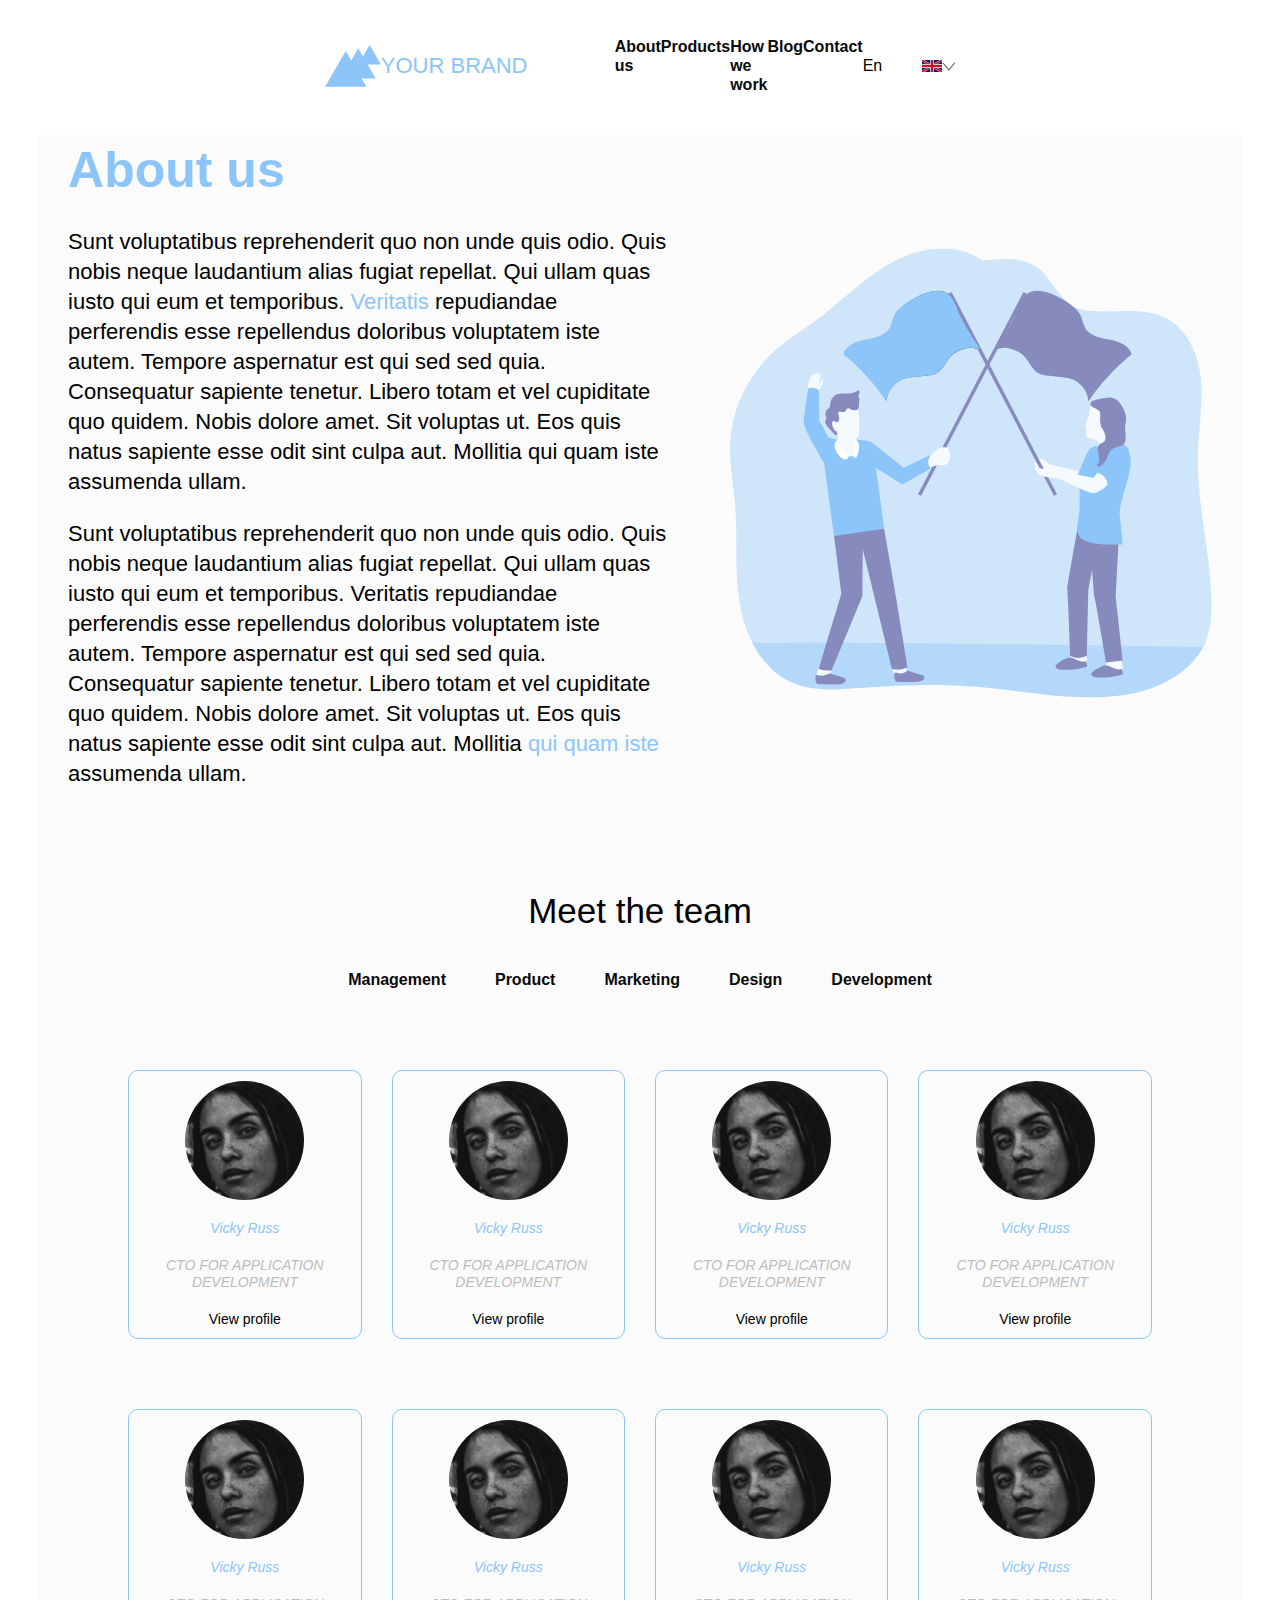
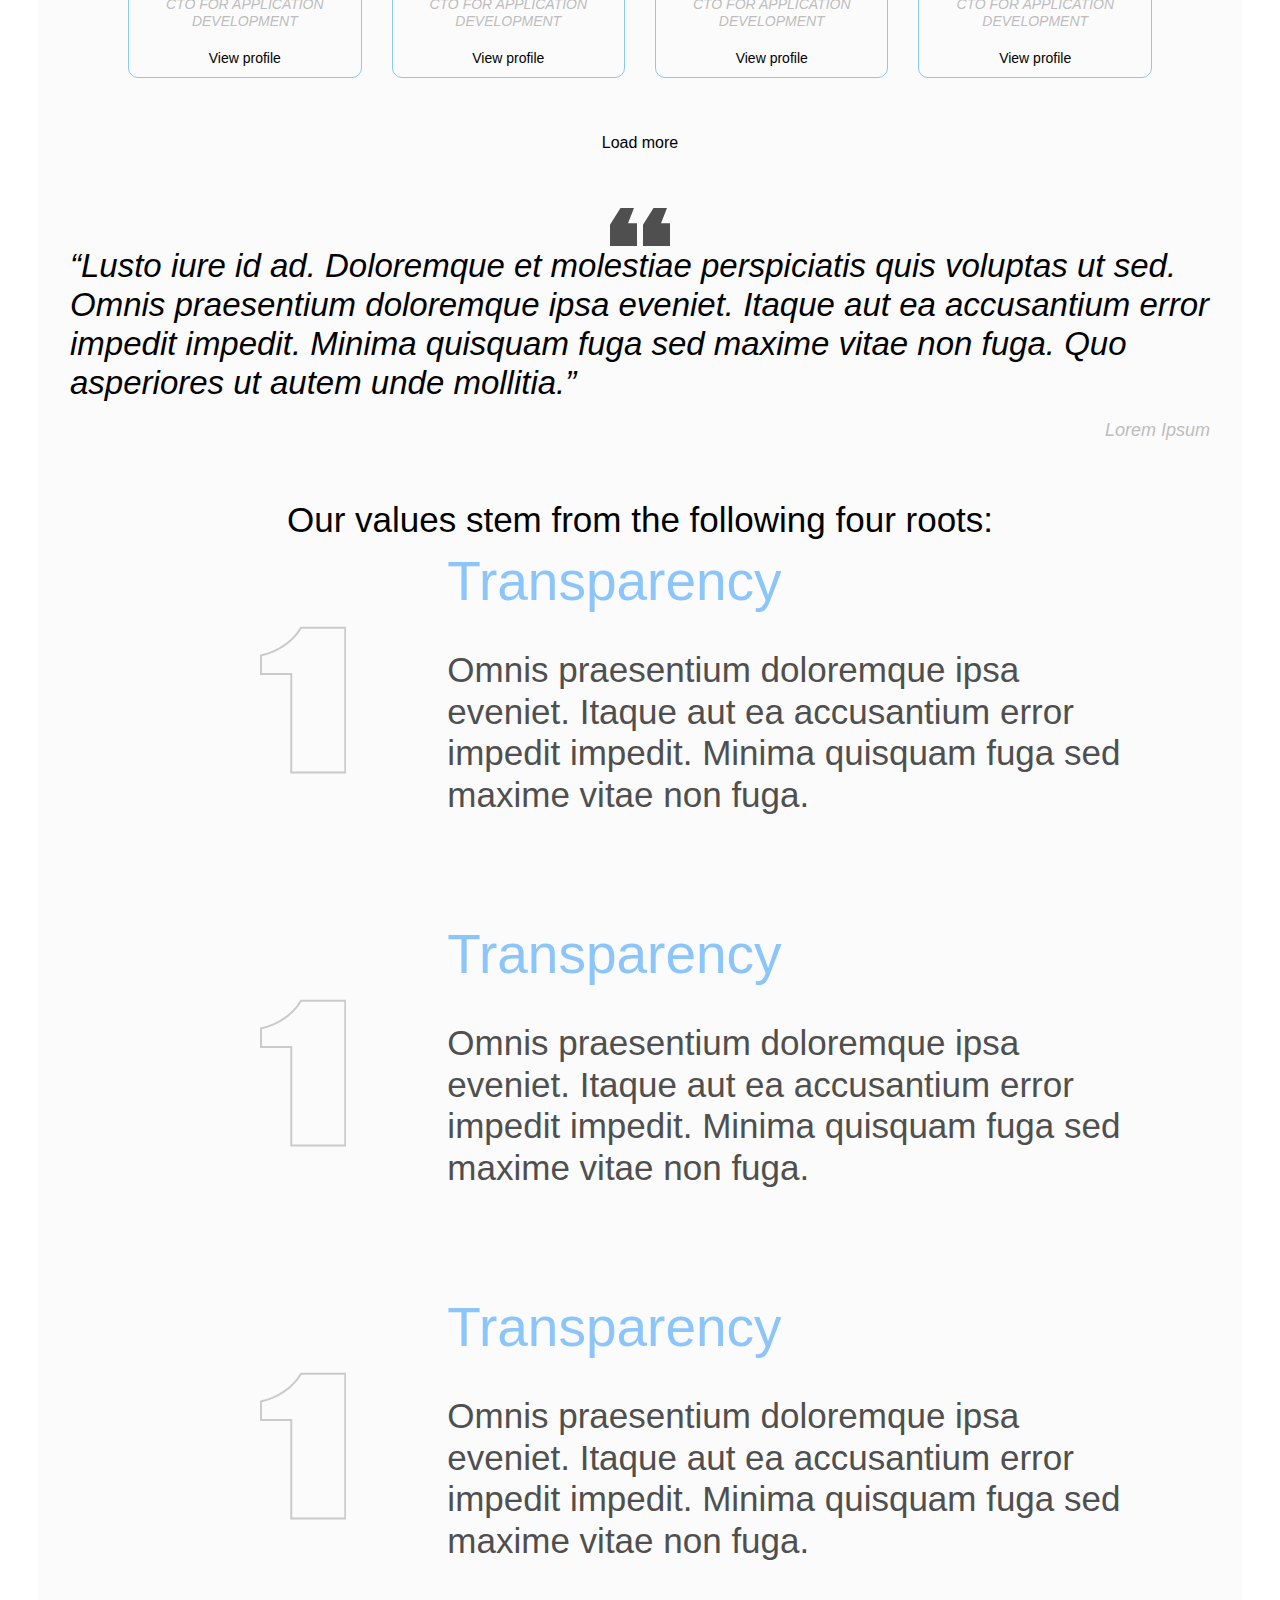
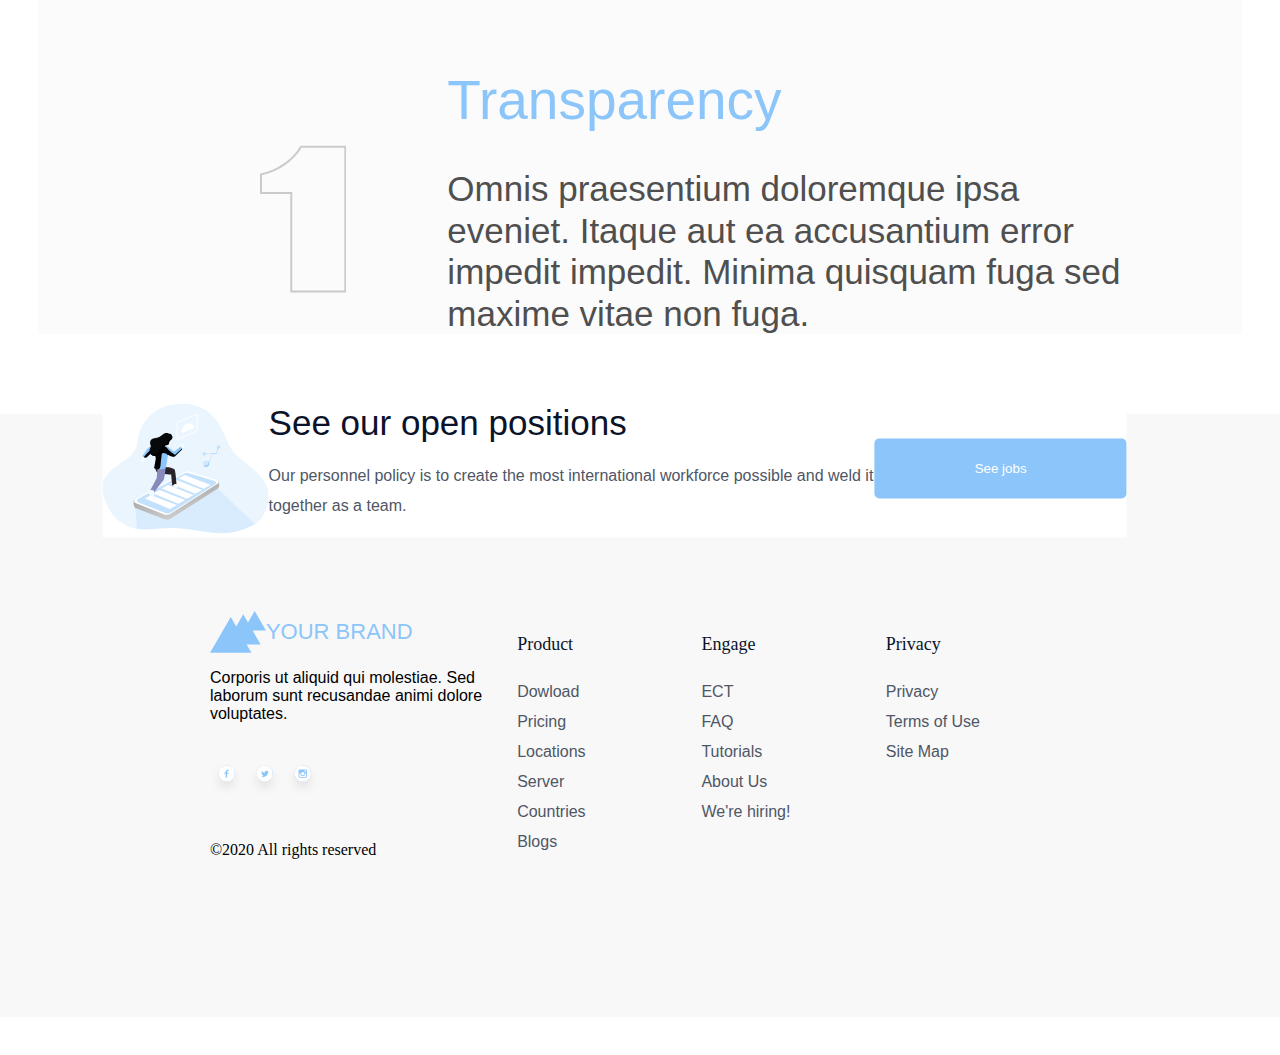
==== index.html @ 6343ee7b "bai5" ====
<!DOCTYPE html>
<html lang="en">
<head>
    <meta charset="UTF-8">
    <meta name="viewport" content="width=device-width, initial-scale=1.0">
    <title>Document</title>
    <link rel="stylesheet" href="style.css">
</head>
<body>
    <div class="container">
        <header class="mb-3">
            <div class="brand">
                <svg width="56" height="42" viewBox="0 0 56 42" fill="none" xmlns="http://www.w3.org/2000/svg">
                    <path fill-rule="evenodd" clip-rule="evenodd" d="M56 19.5938L44.6875 0L38.03 11.5312L33.2578 3.26563L26.2131 15.4674L20.7396 5.98699L0 41.909H41.4791L36.6085 33.4727H50.6979L42.6849 19.5938H56Z" fill="#8CC5F9"/>
                </svg>
                <span>YOUR BRAND</span>                    
            </div>
            <div class="menu">
                <a href="#">About us</a>
                <a href="#">Products</a>
                <a href="#">How we work</a>
                <a href="#">Blog</a>
                <a href="#">Contact</a>
            </div>
            <div class="language">
                <span class="mr-3">En</span>
                <svg width="20" height="12" viewBox="0 0 20 12" fill="none" xmlns="http://www.w3.org/2000/svg">
                    <g clip-path="url(#clip0_2_919)">
                    <path d="M0 0V12H20V0H0Z" fill="#012169"/>
                    <path d="M0 0L20 12L0 0ZM20 0L0 12L20 0Z" fill="black"/>
                    <path fill-rule="evenodd" clip-rule="evenodd" d="M7.76388 6.00007L-0.447266 1.07338L0.447161 -1.07324L9.99995 4.65843L19.5527 -1.07324L20.4472 1.07338L12.236 6.00007L20.4472 10.9268L19.5527 13.0734L9.99995 7.34171L0.447161 13.0734L-0.447266 10.9268L7.76388 6.00007Z" fill="white"/>
                    <path d="M0 0L20 12L0 0ZM20 0L0 12L20 0Z" fill="black"/>
                    <path fill-rule="evenodd" clip-rule="evenodd" d="M8.50921 5.99997L-0.298218 0.715508L0.298067 -0.715576L9.99993 5.10554L19.7018 -0.715576L20.2981 0.715508L11.4906 5.99997L20.2981 11.2844L19.7018 12.7155L9.99993 6.89439L0.298067 12.7155L-0.298218 11.2844L8.50921 5.99997Z" fill="#C8102E"/>
                    <path d="M10 0V12V0ZM0 6H20H0Z" fill="black"/>
                    <path fill-rule="evenodd" clip-rule="evenodd" d="M11.6667 8V12H8.33333V8H0V4H8.33333V0H11.6667V4H20V8H11.6667Z" fill="white"/>
                    <path d="M10 0V12V0ZM0 6H20H0Z" fill="black"/>
                    <path fill-rule="evenodd" clip-rule="evenodd" d="M11 7.2V12H9V7.2H0V4.8H9V0H11V4.8H20V7.2H11Z" fill="#C8102E"/>
                    </g>
                    <defs>
                    <clipPath id="clip0_2_919">
                    <rect width="20" height="12" fill="white"/>
                    </clipPath>
                    </defs>
                </svg>
                <svg width="13" height="9" viewBox="0 0 13 9" fill="none" xmlns="http://www.w3.org/2000/svg">
                    <path d="M7 8L6.62037 8.3254C6.71779 8.43905 6.86101 8.50308 7.01066 8.49989C7.16032 8.49669 7.30068 8.42662 7.39316 8.30891L7 8ZM12.8932 1.30891C13.0638 1.09177 13.026 0.777448 12.8089 0.606841C12.5918 0.436234 12.2774 0.473953 12.1068 0.691089L12.8932 1.30891ZM0.620372 1.3254L6.62037 8.3254L7.37963 7.6746L1.37963 0.674604L0.620372 1.3254ZM7.39316 8.30891L12.8932 1.30891L12.1068 0.691089L6.60684 7.69109L7.39316 8.30891Z" fill="#4F4F4F"/>
                </svg>
            </div>
        </header>
        <section>
            <div class="about-us mb-3">
                <div class="content">
                    <span>About us</span>
                    <p>
                        Sunt voluptatibus reprehenderit quo non unde quis odio. Quis nobis neque laudantium alias fugiat repellat. Qui ullam quas iusto qui eum et temporibus. <span>Veritatis</span> repudiandae perferendis esse repellendus doloribus voluptatem iste autem. Tempore aspernatur est qui sed sed quia.
                        Consequatur sapiente tenetur. Libero totam et vel cupiditate quo quidem. Nobis dolore amet. Sit voluptas ut. Eos quis natus sapiente esse odit sint culpa aut. Mollitia qui quam iste assumenda ullam.
                    </p>
                    <p>
                        Sunt voluptatibus reprehenderit quo non unde quis odio. Quis nobis neque laudantium alias fugiat repellat. Qui ullam quas iusto qui eum et temporibus. Veritatis repudiandae perferendis esse repellendus doloribus voluptatem iste autem. Tempore aspernatur est qui sed sed quia.
                        Consequatur sapiente tenetur. Libero totam et vel cupiditate quo quidem. Nobis dolore amet. Sit voluptas ut. Eos quis natus sapiente esse odit sint culpa aut. Mollitia <span>qui quam iste</span> assumenda ullam.
                    </p>
                </div>
                <div class="img-about-us">
                    <svg width="353" height="329" viewBox="0 0 353 329" fill="none" xmlns="http://www.w3.org/2000/svg">
                        <g clip-path="url(#clip0_2_930)">
                        <path opacity="0.4" d="M349.558 285.76C348.8 287.917 347.876 290.012 346.795 292.027C336.168 312.321 312.119 323.753 288.945 327.262C253.992 332.549 218.597 324.422 183.374 321.354C154.551 318.824 125.508 319.722 96.6525 321.925C79.282 323.28 61.0533 324.969 45.1542 317.919C32.1489 312.207 22.6013 301.362 16.1844 288.543C11.6192 279.332 8.50357 269.473 6.94743 259.314C3.13003 235.299 5.80303 210.713 3.67771 186.487C2.43521 173.153 -0.15605 159.885 -0.017087 146.479C0.220611 132.904 3.26421 119.526 8.92301 107.181C14.5818 94.8354 22.7338 83.79 32.8682 74.7364C41.9581 66.7071 52.4376 60.4403 62.2222 53.2677C81.1948 39.3142 97.6334 21.754 118.249 10.371C138.865 -1.01214 166.126 -5.0921 185.14 8.82057C192.374 8.12697 201.946 7.18858 209.148 8.07802C216.349 8.96745 223.559 11.5133 228.766 16.5399C232.412 20.0405 234.921 24.5447 238.003 28.5431C242.196 34.0511 248.809 42.3171 255.537 44.047C276.349 49.2856 299.85 41.1175 319.043 50.7381C335.13 58.743 343.305 77.3721 345.119 95.2097C346.934 113.047 343.599 130.991 343.002 148.926C341.809 184.757 351.52 220.105 352.877 255.936C353.261 265.989 352.95 276.287 349.558 285.76Z" fill="#8CC5F9"/>
                        <path opacity="0.4" d="M346.796 292.027C336.169 312.321 312.12 323.753 288.946 327.262C253.993 332.55 218.598 324.422 183.375 321.354C154.552 318.825 125.509 319.722 96.6532 321.925C79.2828 323.28 61.0541 324.969 45.155 317.919C32.1496 312.207 22.602 301.362 16.1852 288.543C30.1878 289.775 44.7953 288.657 58.8061 288.755C125.242 289.093 191.669 289.713 258.088 290.616C287.652 291.035 317.221 291.505 346.796 292.027Z" fill="#8CC5F9"/>
                        <path d="M263.197 160.31C263.197 160.31 260.581 164.219 260.156 164.21C259.731 164.202 233.769 158.156 233.769 158.156C233.769 158.156 231.317 154.696 228.293 154.214C226.184 153.872 223.192 152.835 222.775 152.395C222.358 151.954 222.571 154.361 224.41 155.414C224.925 155.708 226.224 156.23 225.432 156.728C224.639 157.225 223.486 156.214 222.922 157.046C222.644 157.462 222.922 158.001 223.175 158.441C223.472 159.022 223.655 159.653 223.715 160.302C223.756 160.718 223.404 161.934 223.584 162.236C223.895 162.774 225.906 162.995 226.47 163.125C228.818 163.705 231.221 164.038 233.639 164.121C236.622 164.178 254.786 175.194 259.911 175.292C265.036 175.389 271.142 168.682 271.142 168.682C271.142 168.682 270.505 162.831 267.717 161.012C264.93 159.192 263.197 160.31 263.197 160.31Z" fill="#F5FAFE"/>
                        <path d="M268.853 144.831C268.853 144.831 265.625 144.414 263.042 147.809C260.458 151.204 254.205 168.07 254.205 168.07C254.205 168.07 257.377 166.724 260.892 169.702C264.407 172.68 264.292 175.414 264.292 175.414C264.292 175.414 274.33 165.467 274.69 160.489C275.05 155.512 274.126 150.861 268.853 144.831Z" fill="#8CC5F9"/>
                        <path d="M127.846 41.1668C125.149 43.1823 122.5 45.4263 120.931 48.3965C119.239 51.6115 118.936 55.4467 117.032 58.5393C113.476 64.3083 105.849 65.6384 99.1954 66.9114C92.5415 68.1843 84.8821 70.9913 83.1901 77.5193C95.3286 87.3928 105.97 98.9696 114.784 111.889C115.07 108.403 116.305 105.062 118.355 102.226C120.405 99.3901 123.192 97.1672 126.416 95.7975C130.74 94.0349 135.465 93.9452 140.051 93.5127C144.007 93.1374 149.173 92.9497 152.5 90.5915C155.827 88.2332 157.568 84.1043 160.127 80.8485C162.823 77.4938 166.469 75.0283 170.59 73.7739C172.679 73.1256 174.852 72.7901 177.039 72.7783C178.625 72.7783 181.486 73.8228 182.835 73.3087C181.11 69.8408 178.544 66.5768 176.549 63.2312C174.554 59.8857 172.519 56.4911 170.59 53.0721C167.713 47.9722 164.402 36.5891 159.849 33.1538C151.209 26.6585 134.639 36.0832 127.846 41.1668Z" fill="url(#paint0_linear_2_930)"/>
                        <path d="M237.454 181.165L239.694 180.001L162.4 31.7824L160.16 32.9467L237.454 181.165Z" fill="#878ABC"/>
                        <path d="M249.685 41.1668C252.382 43.1823 255.031 45.4263 256.6 48.3965C258.292 51.6115 258.603 55.4466 260.508 58.5393C264.055 64.3083 271.682 65.6384 278.336 66.9113C284.99 68.1843 292.649 70.9913 294.341 77.5192C282.205 87.395 271.563 98.9714 262.747 111.889C262.463 108.403 261.229 105.061 259.178 102.224C257.128 99.3881 254.34 97.1656 251.115 95.7975C246.799 94.0349 242.066 93.9452 237.48 93.5127C233.524 93.1373 228.358 92.9496 225.031 90.5914C221.704 88.2332 219.971 84.1043 217.404 80.8485C214.709 77.4937 211.062 75.0283 206.941 73.7738C204.855 73.1256 202.684 72.7901 200.5 72.7783C198.906 72.7783 196.053 73.8228 194.696 73.3087C196.421 69.8163 198.988 66.5523 201.023 63.2067C203.058 59.8612 205.053 56.4666 206.982 53.0476C209.868 47.9477 213.17 36.5646 217.731 33.1293C226.355 26.6584 242.892 36.0831 249.685 41.1668Z" fill="#8CC5F9"/>
                        <path d="M127.846 41.1668C125.149 43.1823 122.5 45.4263 120.931 48.3965C119.239 51.6115 118.936 55.4467 117.032 58.5393C113.476 64.3083 105.849 65.6384 99.1954 66.9114C92.5415 68.1843 84.8821 70.9913 83.1901 77.5193C95.3286 87.3928 105.97 98.9696 114.784 111.889C115.07 108.403 116.305 105.062 118.355 102.226C120.405 99.3901 123.192 97.1672 126.416 95.7975C130.74 94.0349 135.465 93.9452 140.051 93.5127C144.007 93.1374 149.173 92.9497 152.5 90.5915C155.827 88.2332 157.568 84.1043 160.127 80.8485C162.823 77.4938 166.469 75.0283 170.59 73.7739C172.679 73.1256 174.852 72.7901 177.039 72.7783C178.625 72.7783 181.486 73.8228 182.835 73.3087C181.11 69.8408 178.544 66.5768 176.549 63.2312C174.554 59.8857 172.519 56.4911 170.59 53.0721C167.713 47.9722 164.402 36.5891 159.849 33.1538C151.209 26.6585 134.639 36.0832 127.846 41.1668Z" fill="#8CC5F9"/>
                        <path d="M127.846 41.1668C125.149 43.1823 122.5 45.4263 120.931 48.3965C119.239 51.6115 118.936 55.4467 117.032 58.5393C113.476 64.3083 105.849 65.6384 99.1954 66.9114C92.5415 68.1843 84.8821 70.9913 83.1901 77.5193C95.3286 87.3928 105.97 98.9696 114.784 111.889C115.07 108.403 116.305 105.062 118.355 102.226C120.405 99.3901 123.192 97.1672 126.416 95.7975C130.74 94.0349 135.465 93.9452 140.051 93.5127C144.007 93.1374 149.173 92.9497 152.5 90.5915C155.827 88.2332 157.568 84.1043 160.127 80.8485C162.823 77.4938 166.469 75.0283 170.59 73.7739C172.679 73.1256 174.852 72.7901 177.039 72.7783C178.625 72.7783 181.486 73.8228 182.835 73.3087C181.11 69.8408 178.544 66.5768 176.549 63.2312C174.554 59.8857 172.519 56.4911 170.59 53.0721C167.713 47.9722 164.402 36.5891 159.849 33.1538C151.209 26.6585 134.639 36.0832 127.846 41.1668Z" fill="url(#paint1_linear_2_930)"/>
                        <path d="M249.685 41.1668C252.382 43.1823 255.031 45.4263 256.6 48.3965C258.292 51.6115 258.603 55.4466 260.508 58.5393C264.055 64.3083 271.682 65.6384 278.336 66.9113C284.99 68.1843 292.649 70.9913 294.341 77.5192C282.205 87.395 271.563 98.9714 262.747 111.889C262.463 108.403 261.229 105.061 259.178 102.224C257.128 99.3881 254.34 97.1656 251.115 95.7975C246.799 94.0349 242.066 93.9452 237.48 93.5127C233.524 93.1373 228.358 92.9496 225.031 90.5914C221.704 88.2332 219.971 84.1043 217.404 80.8485C214.709 77.4937 211.062 75.0283 206.941 73.7738C204.855 73.1256 202.684 72.7901 200.5 72.7783C198.906 72.7783 196.053 73.8228 194.696 73.3087C196.421 69.8163 198.988 66.5523 201.023 63.2067C203.058 59.8612 205.053 56.4666 206.982 53.0476C209.868 47.9477 213.17 36.5646 217.731 33.1293C226.355 26.6584 242.892 36.0831 249.685 41.1668Z" fill="#878ABC"/>
                        <path d="M217.351 32.9345L215.111 31.7703L137.817 179.989L140.057 181.153L217.351 32.9345Z" fill="#878ABC"/>
                        <path d="M57.6944 104.521C57.0924 102.366 57.0755 100.09 57.6454 97.9273C58.3173 95.6936 59.4821 93.6387 61.0541 91.9134C62.5922 91.4035 64.2501 91.3778 65.8033 91.84C67.9368 92.656 64.9205 96.5075 65.1984 98.3679C65.4764 100.228 67.2338 95.1039 68.2638 95.5609C69.2938 96.0179 66.6289 103.003 64.6834 103.876" fill="#F5FAFE"/>
                        <path d="M79.2092 140.334C79.2092 140.334 68.321 137.07 67.2256 138.131C66.2529 139.11 75.7842 207.711 76.2746 210.64C76.7651 213.57 92.9094 212.591 99.7513 210.64C104.313 209.278 108.736 207.488 112.961 205.296C112.961 205.296 105.081 142.725 103.61 141.754C102.138 140.783 91.5116 139.926 91.5116 139.926L79.2092 140.334Z" fill="#8CC5F9"/>
                        <path d="M78.4572 163.427C78.4572 163.427 71.1003 161.518 68.7379 157.013C66.3756 152.509 53.6481 131.783 54.0242 126.968C54.4574 121.395 57.1631 103.076 57.1631 103.076C57.1631 103.076 57.4655 101.583 61.005 102.04C64.5445 102.497 65.0922 104.488 65.0922 104.488L65.4028 125.989L76.2011 145.761C76.2011 145.761 80.5825 159.396 78.4572 163.427Z" fill="#8CC5F9"/>
                        <path d="M118.56 306.34C118.56 306.34 120.628 314.133 121.593 314.704C122.558 315.275 125.95 313.472 127.912 312.052C129.874 310.632 129.171 307.613 129.171 307.613L128.353 305.246L118.56 306.34Z" fill="#F5FAFE"/>
                        <path d="M66.6044 302.586C66.6044 302.586 62.836 313.194 63.212 314.231C63.5881 315.267 68.1984 313.749 70.618 313.904C73.0376 314.059 73.9613 310.322 73.9613 310.322L74.8196 307.956L66.6044 302.586Z" fill="#F5FAFE"/>
                        <path d="M78.2365 134.476C78.2365 134.476 79.6997 140.824 79.2092 143.264C78.7187 145.704 82.6342 152.542 87.5225 152.542C92.4107 152.542 92.4271 144.243 92.4271 143.264C92.4271 142.285 90.9557 141.803 91.4462 139.363C91.9366 136.924 78.7187 131.546 78.2365 134.476Z" fill="#F5FAFE"/>
                        <path d="M91.438 139.363C91.3118 139.933 91.3199 140.525 91.4617 141.091C91.6036 141.658 91.8753 142.184 92.2554 142.627C91.1759 143.692 89.7412 144.322 88.2255 144.398C85.2909 144.398 80.8686 141.95 78.9313 137.568L78.825 137.323C78.5471 135.691 78.261 134.451 78.261 134.451C78.7187 131.546 91.9285 136.924 91.438 139.363Z" fill="#F5FAFE"/>
                        <path d="M79.2746 142.358C79.2746 142.358 83.2146 151.571 86.5743 152.542C86.5743 152.542 87.4898 153.031 85.0457 154.492C82.6015 155.953 75.7514 148.641 76.7324 143.264C76.8376 142.577 77.1186 141.93 77.5482 141.384C77.9779 140.838 78.5416 140.411 79.1847 140.147L79.2746 142.358Z" fill="white"/>
                        <path d="M91.4381 140.334C91.4381 140.334 92.5253 147.115 89.8032 151.758C89.8032 151.758 90.9721 153.496 91.9531 153.496C92.934 153.496 95.3781 147.637 94.4053 143.239C93.8004 140.702 91.9285 139.641 91.4381 140.334Z" fill="white"/>
                        <path d="M76.2746 210.64L81.6206 253.072L64.9858 307.988C64.9858 307.988 68.0512 309.677 74.4027 309.188L96.9883 254.892L97.3071 220.375L104.615 250.175L118.683 308.233C118.683 308.233 125.836 309.808 130.045 306.781L120.784 250.175L112.961 205.296L76.2746 210.64Z" fill="#878ABC"/>
                        <path d="M94.3725 120.318C94.3725 120.318 95.3534 133.015 94.3725 136.434C93.3916 139.853 90.457 142.782 87.5224 142.782C84.5878 142.782 80.1655 140.334 78.2364 135.944C76.3072 131.554 75.3018 120.808 75.7841 119.347C76.2664 117.886 79.2255 113.268 87.0401 113.978C92.4188 114.459 94.3725 118.368 94.3725 120.318Z" fill="#F5FAFE"/>
                        <path d="M76.3809 126.577C76.8305 127.572 78.3837 127.621 79.1766 126.862C79.5383 126.447 79.8 125.955 79.9416 125.423C80.0833 124.891 80.1012 124.334 79.994 123.794C79.8632 122.709 79.4872 121.656 79.4218 120.53C79.3839 120.406 79.3799 120.275 79.4101 120.149C79.4404 120.023 79.5038 119.907 79.5939 119.814C79.6839 119.721 79.7973 119.653 79.9223 119.618C80.0473 119.584 80.1792 119.583 80.3046 119.616C81.776 119.665 83.5089 120.245 84.5471 119.192C85.1602 118.572 85.3645 117.478 86.182 117.185C86.8686 116.94 87.5879 117.389 88.2337 117.731C90.0321 118.662 93.2609 119.274 94.25 116.915C94.7078 115.83 94.3481 114.508 94.4462 113.366C94.5443 112.223 95.329 110.567 94.5606 109.416C94.3154 109.041 93.8903 108.715 93.8903 108.258C93.9651 107.889 94.1437 107.549 94.4053 107.278C94.7555 106.777 94.9384 106.179 94.9281 105.568C94.9179 104.957 94.7149 104.365 94.3481 103.876C92.5229 105.082 90.4401 105.845 88.2664 106.103C84.5798 106.528 80.5417 105.549 77.3373 107.409C76.2435 108.111 75.3245 109.053 74.6503 110.163C73.976 111.273 73.5643 112.522 73.4464 113.815C73.408 114.593 73.2985 115.366 73.1194 116.124C72.6698 117.576 71.3619 117.527 70.6099 118.613C70.2282 119.263 69.9965 119.99 69.9314 120.741C69.8664 121.492 69.9697 122.248 70.2339 122.954C70.5308 123.507 70.6773 124.129 70.6589 124.757C70.5022 125.214 70.2937 125.652 70.0377 126.063C69.3755 127.54 70.3728 129.204 71.4028 130.453C72.7515 132.085 74.2229 133.717 75.6616 135.251C76.1602 135.781 76.6016 136.466 77.3619 136.679C77.9014 136.826 79.7324 136.352 78.6697 135.936" fill="#878ABC"/>
                        <path d="M78.0239 128.592C78.0239 128.592 77.5335 125.663 75.5716 126.642C73.6098 127.621 76.0539 132.982 77.0348 133.472C77.4746 133.743 77.9811 133.887 78.498 133.888" fill="#F5FAFE"/>
                        <path d="M140.034 312.329C141.072 312.631 142.274 313.08 142.544 314.116C142.904 315.454 141.457 316.564 140.092 316.997C138.052 317.547 135.94 317.781 133.83 317.69C130.127 317.69 126.424 317.69 122.729 317.511C122.39 317.527 122.052 317.465 121.74 317.331C121.49 317.159 121.279 316.936 121.12 316.678C120.96 316.419 120.857 316.13 120.816 315.83C120.499 314.547 120.358 313.226 120.4 311.905C120.393 311.676 120.443 311.449 120.547 311.244C121.16 310.24 124.356 311.472 125.353 311.415C127.086 311.326 128.157 310.428 129.669 309.783C131.182 309.139 132.383 310.004 133.871 310.526C135.906 311.26 137.999 311.758 140.034 312.329Z" fill="#878ABC"/>
                        <path d="M82.2663 314.255C83.3044 314.565 84.4979 315.071 84.7595 316.083C85.0946 317.421 83.6232 318.531 82.3072 318.914C80.2499 319.438 78.1249 319.647 76.0048 319.534C72.31 319.494 68.607 319.388 64.9122 319.184C64.5723 319.19 64.235 319.123 63.9231 318.988C63.6773 318.809 63.4707 318.583 63.3161 318.322C63.1614 318.061 63.062 317.771 63.0239 317.47C62.7238 316.182 62.6055 314.858 62.6725 313.537C62.6653 313.307 62.7189 313.079 62.8278 312.876C63.449 311.889 66.6288 313.17 67.6343 313.129C69.359 313.064 70.4462 312.182 71.9667 311.595C73.4871 311.007 74.6805 311.856 76.1601 312.411C78.1628 313.121 80.2391 313.643 82.2663 314.255Z" fill="#878ABC"/>
                        <path d="M103.609 141.73L127.307 160.587L146.876 151.334L146.533 161.615L126.277 172.925L104.648 159.216L103.609 141.73Z" fill="#8CC5F9"/>
                        <path d="M152.688 146.797C153.909 146.022 155.329 145.619 156.775 145.638C157.756 145.552 158.736 145.802 159.555 146.348C160.114 146.841 160.52 147.484 160.724 148.201C161.254 149.972 161.388 151.839 161.116 153.668C161.068 154.802 160.719 155.904 160.102 156.858C159.564 157.549 158.842 158.075 158.018 158.376C157.209 158.695 156.346 158.856 155.476 158.849C154.756 158.849 154.045 158.711 153.326 158.702C151.741 158.822 150.181 159.162 148.691 159.714C147.767 159.975 146.639 160.139 145.953 159.469C145.514 158.922 145.288 158.236 145.315 157.536C145.16 155.185 145.462 153.178 147.252 151.554C148.968 149.862 150.783 148.273 152.688 146.797Z" fill="#F5FAFE"/>
                        <path d="M287.189 301.419L287.712 308.723C286.444 309.476 284.973 309.818 283.502 309.702C281.279 309.424 276.824 304.855 275.753 305.083L275.794 302.905" fill="#F5FAFE"/>
                        <path d="M261.153 296.205L261.685 303.508C260.416 304.26 258.946 304.602 257.475 304.488C255.243 304.202 250.788 299.641 249.717 299.861L249.758 297.69" fill="#F5FAFE"/>
                        <path d="M255.84 199.151C255.84 199.151 246.922 248.723 247.249 249.628C247.576 250.534 249.431 298.514 249.431 298.514C249.431 298.514 254.442 301.893 261.497 298.514L262.6 250.371L270.938 205.418C270.938 205.418 259.379 197.894 255.84 199.151Z" fill="#878ABC"/>
                        <path d="M255.84 199.151C255.84 199.151 246.922 248.723 247.249 249.628C247.576 250.534 249.431 298.514 249.431 298.514C249.431 298.514 254.442 301.893 261.497 298.514L262.6 250.371L270.938 205.418C270.938 205.418 259.379 197.894 255.84 199.151Z" fill="url(#paint2_linear_2_930)"/>
                        <path d="M263.001 203.427C263.001 203.427 266.924 255.438 267.358 256.287C267.791 257.135 275.753 303.614 275.753 303.614C275.753 303.614 281.311 307.172 287.867 302.904L282.684 255.071L285.088 209.375C285.088 209.375 266.369 201.713 263.001 203.427Z" fill="#878ABC"/>
                        <path d="M263.197 203.427C263.197 203.427 267.112 255.438 267.554 256.287C267.995 257.135 275.941 303.614 275.941 303.614C275.941 303.614 281.507 307.172 288.055 302.904L282.856 255.071L285.268 209.375C285.268 209.375 266.54 201.713 263.197 203.427Z" fill="url(#paint3_linear_2_930)"/>
                        <path d="M76.2746 210.64L81.6206 253.072L64.9858 307.988C64.9858 307.988 68.0512 309.677 74.4027 309.188L96.9883 254.892L97.3071 220.375L104.615 250.175L118.683 308.233C118.683 308.233 125.836 309.808 130.045 306.781L120.784 250.175L112.961 205.296L76.2746 210.64Z" fill="url(#paint4_linear_2_930)"/>
                        <path d="M288.464 143.623C288.099 143.521 287.723 143.466 287.344 143.46C280.804 143.288 271.478 145.149 266.091 149.172C259.453 154.149 256.903 162.945 256.38 171.203C255.856 179.461 256.927 187.85 255.628 196.034C254.753 201.566 253.102 208.127 257.099 212.06C258.617 213.372 260.41 214.328 262.347 214.859C268.069 216.801 272.671 216.825 278.524 216.948C278.99 216.948 287.875 217.054 287.851 216.785C287.851 216.719 286.445 201.371 285.595 194.557C284.744 187.743 294.922 163.745 293.638 154.361C293.09 150.24 292.175 144.651 288.464 143.623Z" fill="#8CC5F9"/>
                        <path d="M269.287 164.064C269.287 164.064 266.745 168.021 266.319 168.021C265.894 168.021 239.835 162.48 239.835 162.48C239.835 162.48 237.276 159.07 234.284 158.637C232.167 158.343 229.159 157.364 228.726 156.932C228.293 156.499 228.562 158.898 230.442 159.918C230.745 160.09 232.134 160.734 231.881 161.232C231.628 161.73 230.32 161.469 229.993 161.452C228.889 161.395 227.794 161.248 226.723 161.093C225.652 160.938 223.813 160.416 224.41 162.276C224.565 162.758 224.867 163.19 225.023 163.672C225.091 164.184 225.273 164.674 225.554 165.108C225.847 165.356 226.199 165.524 226.576 165.598C227.27 165.82 227.935 166.127 228.554 166.511C229.337 166.848 230.162 167.078 231.006 167.197C231.946 167.458 232.903 167.654 233.859 167.825C235.832 168.207 237.834 168.414 239.843 168.445C242.835 168.445 261.202 179.11 266.328 179.11C271.453 179.11 277.428 172.289 277.428 172.289C277.428 172.289 276.685 166.446 273.856 164.675C271.028 162.905 269.287 164.064 269.287 164.064Z" fill="#F5FAFE"/>
                        <path d="M264.611 114.72C263.23 118.849 263.982 122.627 261.39 126.585C259.756 129.033 260.704 129.351 261.194 131.783C261.619 133.913 259.053 138.605 263.753 139.029C268.453 139.453 271.02 142.44 271.87 146.275C271.87 146.275 274.003 143.721 276.57 140.31C279.137 136.899 276.145 134.761 275.287 128.796C274.428 122.831 273.578 116.002 270.554 113.904C267.529 111.807 265.469 112.166 264.611 114.72Z" fill="#F5FAFE"/>
                        <path d="M265.036 112.166C265.036 112.166 262.903 114.296 265.461 116.002C268.02 117.707 271.87 118.131 271.445 121.975C271.02 125.818 271.445 130.069 272.728 131.766C274.012 133.464 276.145 138.156 274.862 140.742C273.578 143.329 268.878 142.024 269.736 147.564C270.595 153.105 271.445 158.221 268.878 158.221C268.878 158.221 269.311 162.489 273.578 157.797C277.845 153.105 276.57 148.005 281.27 146.283C285.971 144.561 288.954 144.578 289.813 141.167C290.671 137.756 288.954 132.191 289.813 128.804C290.671 125.418 290.63 121.983 288.104 116.866C285.578 111.75 281.695 109.188 278.704 109.188C275.712 109.188 265.895 110.885 265.036 112.166Z" fill="#878ABC"/>
                        <path d="M76.3809 126.577C76.8305 127.572 78.3837 127.621 79.1766 126.862C79.5383 126.447 79.8 125.955 79.9416 125.423C80.0833 124.891 80.1012 124.334 79.994 123.794C79.8632 122.709 79.4872 121.656 79.4218 120.53C79.3839 120.406 79.3799 120.275 79.4101 120.149C79.4404 120.023 79.5038 119.907 79.5939 119.814C79.6839 119.721 79.7973 119.653 79.9223 119.618C80.0473 119.584 80.1792 119.583 80.3046 119.616C81.776 119.665 83.5089 120.245 84.5471 119.192C85.1602 118.572 85.3645 117.478 86.182 117.185C86.8686 116.94 87.5879 117.389 88.2337 117.731C90.0321 118.662 93.2609 119.274 94.25 116.915C94.7078 115.83 94.3481 114.508 94.4462 113.366C94.5443 112.223 95.329 110.567 94.5606 109.416C94.3154 109.041 93.8903 108.715 93.8903 108.258C93.9651 107.889 94.1437 107.549 94.4053 107.278C94.7555 106.777 94.9384 106.179 94.9281 105.568C94.9179 104.957 94.7149 104.365 94.3481 103.876C92.5229 105.082 90.4401 105.845 88.2664 106.103C84.5798 106.528 80.5417 105.549 77.3373 107.409C76.2435 108.111 75.3245 109.053 74.6503 110.163C73.976 111.273 73.5643 112.522 73.4464 113.815C73.408 114.593 73.2985 115.366 73.1194 116.124C72.6698 117.576 71.3619 117.527 70.6099 118.613C70.2282 119.263 69.9965 119.99 69.9314 120.741C69.8664 121.492 69.9697 122.248 70.2339 122.954C70.5308 123.507 70.6773 124.129 70.6589 124.757C70.5022 125.214 70.2937 125.652 70.0377 126.063C69.3755 127.54 70.3728 129.204 71.4028 130.453C72.7515 132.085 74.2229 133.717 75.6616 135.251C76.1602 135.781 76.6016 136.466 77.3619 136.679C77.9014 136.826 79.7324 136.352 78.6697 135.936" fill="url(#paint5_linear_2_930)"/>
                        <path d="M265.036 112.166C265.036 112.166 262.903 114.296 265.461 116.002C268.02 117.707 271.87 118.131 271.445 121.975C271.02 125.818 271.445 130.069 272.728 131.766C274.012 133.464 276.145 138.156 274.862 140.742C273.578 143.329 268.878 142.024 269.736 147.564C270.595 153.105 271.445 158.221 268.878 158.221C268.878 158.221 269.311 162.489 273.578 157.797C277.845 153.105 276.57 148.005 281.27 146.283C285.971 144.561 288.954 144.578 289.813 141.167C290.671 137.756 288.954 132.191 289.813 128.804C290.671 125.418 290.63 121.983 288.104 116.866C285.578 111.75 281.695 109.188 278.704 109.188C275.712 109.188 265.895 110.885 265.036 112.166Z" fill="url(#paint6_linear_2_930)"/>
                        <path d="M289.355 146.275C289.355 146.275 286.371 144.994 282.954 147.556C279.537 150.118 268.919 164.61 268.919 164.61C268.919 164.61 272.336 164.186 274.903 168.021C277.469 171.856 276.611 174.418 276.611 174.418C276.611 174.418 288.995 167.597 290.704 162.905C292.412 158.213 292.796 153.521 289.355 146.275Z" fill="#8CC5F9"/>
                        <path d="M239.606 304.708C239.034 305.181 238.412 305.834 238.584 306.56C238.685 306.885 238.885 307.17 239.156 307.376C240.464 308.527 242.344 308.698 244.061 308.747C249.753 308.88 255.434 308.182 260.924 306.674C261.028 306.666 261.128 306.636 261.219 306.586C261.309 306.537 261.389 306.468 261.451 306.386C261.514 306.303 261.558 306.209 261.581 306.108C261.605 306.007 261.607 305.903 261.587 305.801C261.612 304.585 261.366 303.378 260.867 302.268C259.036 303.255 256.78 302.619 254.867 301.754C252.276 300.563 250.118 299.257 247.298 300.171C244.48 301.207 241.874 302.744 239.606 304.708Z" fill="#878ABC"/>
                        <path d="M287.36 301.901L287.883 309.245C286.616 309.998 285.144 310.337 283.674 310.216C281.45 309.938 276.995 305.377 275.924 305.597L275.965 303.427" fill="#F5FAFE"/>
                        <path d="M265.813 310.412C265.232 310.885 264.619 311.538 264.791 312.264C264.893 312.586 265.089 312.87 265.355 313.08C266.671 314.23 268.551 314.402 270.26 314.443C275.949 314.578 281.627 313.883 287.115 312.378C287.294 312.345 287.461 312.263 287.597 312.142C287.736 311.957 287.8 311.727 287.777 311.497C287.801 310.281 287.555 309.074 287.058 307.964C285.227 308.959 282.971 308.323 281.066 307.45C278.467 306.258 276.317 304.953 273.497 305.867C270.683 306.909 268.08 308.449 265.813 310.412Z" fill="#878ABC"/>
                        </g>
                        <defs>
                        <linearGradient id="paint0_linear_2_930" x1="83.1901" y1="71.432" x2="182.835" y2="71.432" gradientUnits="userSpaceOnUse">
                        <stop stop-color="#010101" stop-opacity="0"/>
                        <stop offset="0.95" stop-color="#010101"/>
                        </linearGradient>
                        <linearGradient id="paint1_linear_2_930" x1="22466.4" y1="7004" x2="29264.2" y2="3959.91" gradientUnits="userSpaceOnUse">
                        <stop stop-color="#010101" stop-opacity="0"/>
                        <stop offset="0.95" stop-color="#010101"/>
                        </linearGradient>
                        <linearGradient id="paint2_linear_2_930" x1="8741.78" y1="31227.1" x2="9428.78" y2="31227.1" gradientUnits="userSpaceOnUse">
                        <stop stop-color="#010101" stop-opacity="0"/>
                        <stop offset="0.95" stop-color="#010101"/>
                        </linearGradient>
                        <linearGradient id="paint3_linear_2_930" x1="9658.82" y1="32054.8" x2="10414.8" y2="32054.8" gradientUnits="userSpaceOnUse">
                        <stop stop-color="#010101" stop-opacity="0"/>
                        <stop offset="0.95" stop-color="#010101"/>
                        </linearGradient>
                        <linearGradient id="paint4_linear_2_930" x1="8881.84" y1="33138.2" x2="14061.9" y2="33138.2" gradientUnits="userSpaceOnUse">
                        <stop stop-color="#010101" stop-opacity="0"/>
                        <stop offset="0.95" stop-color="#010101"/>
                        </linearGradient>
                        <linearGradient id="paint5_linear_2_930" x1="3619.32" y1="4990" x2="4390.28" y2="4990" gradientUnits="userSpaceOnUse">
                        <stop stop-color="#010101" stop-opacity="0"/>
                        <stop offset="0.95" stop-color="#010101"/>
                        </linearGradient>
                        <linearGradient id="paint6_linear_2_930" x1="10167.3" y1="8560.92" x2="11001.6" y2="8560.92" gradientUnits="userSpaceOnUse">
                        <stop stop-color="#010101" stop-opacity="0"/>
                        <stop offset="0.95" stop-color="#010101"/>
                        </linearGradient>
                        <clipPath id="clip0_2_930">
                        <rect width="353" height="329" fill="white"/>
                        </clipPath>
                        </defs>
                    </svg>
                </div>
            </div>

            <div class="set-element mb-3">
                <p class="title">Meet the team</p>
                <div class="menu mb-3">
                    <a href="#">Management</a>
                    <a href="#">Product</a>
                    <a href="#">Marketing</a>
                    <a href="#">Design</a>
                    <a href="#">Development</a>
                </div>
                <div class="member-team">
                    <div class="member mb-3">
                        <svg width="119" height="119" viewBox="0 0 119 119" fill="none" xmlns="http://www.w3.org/2000/svg" xmlns:xlink="http://www.w3.org/1999/xlink">
                            <mask id="mask0_2_842" style="mask-type:alpha" maskUnits="userSpaceOnUse" x="0" y="0" width="119" height="119">
                            <circle cx="59.5" cy="59.5" r="59.5" fill="#C4C4C4"/>
                            </mask>
                            <g mask="url(#mask0_2_842)">
                            <rect x="-13.4355" y="-21.1129" width="151.629" height="162.185" fill="url(#pattern0_2_842)"/>
                            </g>
                            <defs>
                            <pattern id="pattern0_2_842" patternContentUnits="objectBoundingBox" width="1" height="1">
                            <use xlink:href="#image0_2_842" transform="matrix(0.00495195 0 0 0.00462963 -0.302215 0)"/>
                            </pattern>
                            <image id="image0_2_842" width="324" height="216" xlink:href="[data-uri]"/>
                            </defs>
                        </svg>
                        <span class="member-name">Vicky Russ</span>
                        <span class="member-position">CTO FOR APPLICATION DEVELOPMENT</span>
                        <span>View profile</span>
                    </div>
                    <div class="member mb-3">
                        <svg width="119" height="119" viewBox="0 0 119 119" fill="none" xmlns="http://www.w3.org/2000/svg" xmlns:xlink="http://www.w3.org/1999/xlink">
                            <mask id="mask0_2_842" style="mask-type:alpha" maskUnits="userSpaceOnUse" x="0" y="0" width="119" height="119">
                            <circle cx="59.5" cy="59.5" r="59.5" fill="#C4C4C4"/>
                            </mask>
                            <g mask="url(#mask0_2_842)">
                            <rect x="-13.4355" y="-21.1129" width="151.629" height="162.185" fill="url(#pattern0_2_842)"/>
                            </g>
                            <defs>
                            <pattern id="pattern0_2_842" patternContentUnits="objectBoundingBox" width="1" height="1">
                            <use xlink:href="#image0_2_842" transform="matrix(0.00495195 0 0 0.00462963 -0.302215 0)"/>
                            </pattern>
                            <image id="image0_2_842" width="324" height="216" xlink:href="[data-uri]"/>
                            </defs>
                        </svg>
                        <span class="member-name">Vicky Russ</span>
                        <span class="member-position">CTO FOR APPLICATION DEVELOPMENT</span>
                        <span>View profile</span>
                    </div>
                    <div class="member mb-3">
                        <svg width="119" height="119" viewBox="0 0 119 119" fill="none" xmlns="http://www.w3.org/2000/svg" xmlns:xlink="http://www.w3.org/1999/xlink">
                            <mask id="mask0_2_842" style="mask-type:alpha" maskUnits="userSpaceOnUse" x="0" y="0" width="119" height="119">
                            <circle cx="59.5" cy="59.5" r="59.5" fill="#C4C4C4"/>
                            </mask>
                            <g mask="url(#mask0_2_842)">
                            <rect x="-13.4355" y="-21.1129" width="151.629" height="162.185" fill="url(#pattern0_2_842)"/>
                            </g>
                            <defs>
                            <pattern id="pattern0_2_842" patternContentUnits="objectBoundingBox" width="1" height="1">
                            <use xlink:href="#image0_2_842" transform="matrix(0.00495195 0 0 0.00462963 -0.302215 0)"/>
                            </pattern>
                            <image id="image0_2_842" width="324" height="216" xlink:href="[data-uri]"/>
                            </defs>
                        </svg>
                        <span class="member-name">Vicky Russ</span>
                        <span class="member-position">CTO FOR APPLICATION DEVELOPMENT</span>
                        <span>View profile</span>
                    </div>
                    <div class="member mb-3">
                        <svg width="119" height="119" viewBox="0 0 119 119" fill="none" xmlns="http://www.w3.org/2000/svg" xmlns:xlink="http://www.w3.org/1999/xlink">
                            <mask id="mask0_2_842" style="mask-type:alpha" maskUnits="userSpaceOnUse" x="0" y="0" width="119" height="119">
                            <circle cx="59.5" cy="59.5" r="59.5" fill="#C4C4C4"/>
                            </mask>
                            <g mask="url(#mask0_2_842)">
                            <rect x="-13.4355" y="-21.1129" width="151.629" height="162.185" fill="url(#pattern0_2_842)"/>
                            </g>
                            <defs>
                            <pattern id="pattern0_2_842" patternContentUnits="objectBoundingBox" width="1" height="1">
                            <use xlink:href="#image0_2_842" transform="matrix(0.00495195 0 0 0.00462963 -0.302215 0)"/>
                            </pattern>
                            <image id="image0_2_842" width="324" height="216" xlink:href="[data-uri]"/>
                            </defs>
                        </svg>
                        <span class="member-name">Vicky Russ</span>
                        <span class="member-position">CTO FOR APPLICATION DEVELOPMENT</span>
                        <span>View profile</span>
                    </div>
                    <div class="member mb-3">
                        <svg width="119" height="119" viewBox="0 0 119 119" fill="none" xmlns="http://www.w3.org/2000/svg" xmlns:xlink="http://www.w3.org/1999/xlink">
                            <mask id="mask0_2_842" style="mask-type:alpha" maskUnits="userSpaceOnUse" x="0" y="0" width="119" height="119">
                            <circle cx="59.5" cy="59.5" r="59.5" fill="#C4C4C4"/>
                            </mask>
                            <g mask="url(#mask0_2_842)">
                            <rect x="-13.4355" y="-21.1129" width="151.629" height="162.185" fill="url(#pattern0_2_842)"/>
                            </g>
                            <defs>
                            <pattern id="pattern0_2_842" patternContentUnits="objectBoundingBox" width="1" height="1">
                            <use xlink:href="#image0_2_842" transform="matrix(0.00495195 0 0 0.00462963 -0.302215 0)"/>
                            </pattern>
                            <image id="image0_2_842" width="324" height="216" xlink:href="[data-uri]"/>
                            </defs>
                        </svg>
                        <span class="member-name">Vicky Russ</span>
                        <span class="member-position">CTO FOR APPLICATION DEVELOPMENT</span>
                        <span>View profile</span>
                    </div>
                    <div class="member mb-3">
                        <svg width="119" height="119" viewBox="0 0 119 119" fill="none" xmlns="http://www.w3.org/2000/svg" xmlns:xlink="http://www.w3.org/1999/xlink">
                            <mask id="mask0_2_842" style="mask-type:alpha" maskUnits="userSpaceOnUse" x="0" y="0" width="119" height="119">
                            <circle cx="59.5" cy="59.5" r="59.5" fill="#C4C4C4"/>
                            </mask>
                            <g mask="url(#mask0_2_842)">
                            <rect x="-13.4355" y="-21.1129" width="151.629" height="162.185" fill="url(#pattern0_2_842)"/>
                            </g>
                            <defs>
                            <pattern id="pattern0_2_842" patternContentUnits="objectBoundingBox" width="1" height="1">
                            <use xlink:href="#image0_2_842" transform="matrix(0.00495195 0 0 0.00462963 -0.302215 0)"/>
                            </pattern>
                            <image id="image0_2_842" width="324" height="216" xlink:href="[data-uri]"/>
                            </defs>
                        </svg>
                        <span class="member-name">Vicky Russ</span>
                        <span class="member-position">CTO FOR APPLICATION DEVELOPMENT</span>
                        <span>View profile</span>
                    </div>
                    <div class="member mb-3">
                        <svg width="119" height="119" viewBox="0 0 119 119" fill="none" xmlns="http://www.w3.org/2000/svg" xmlns:xlink="http://www.w3.org/1999/xlink">
                            <mask id="mask0_2_842" style="mask-type:alpha" maskUnits="userSpaceOnUse" x="0" y="0" width="119" height="119">
                            <circle cx="59.5" cy="59.5" r="59.5" fill="#C4C4C4"/>
                            </mask>
                            <g mask="url(#mask0_2_842)">
                            <rect x="-13.4355" y="-21.1129" width="151.629" height="162.185" fill="url(#pattern0_2_842)"/>
                            </g>
                            <defs>
                            <pattern id="pattern0_2_842" patternContentUnits="objectBoundingBox" width="1" height="1">
                            <use xlink:href="#image0_2_842" transform="matrix(0.00495195 0 0 0.00462963 -0.302215 0)"/>
                            </pattern>
                            <image id="image0_2_842" width="324" height="216" xlink:href="[data-uri]"/>
                            </defs>
                        </svg>
                        <span class="member-name">Vicky Russ</span>
                        <span class="member-position">CTO FOR APPLICATION DEVELOPMENT</span>
                        <span>View profile</span>
                    </div>
                    <div class="member mb-3">
                        <svg width="119" height="119" viewBox="0 0 119 119" fill="none" xmlns="http://www.w3.org/2000/svg" xmlns:xlink="http://www.w3.org/1999/xlink">
                            <mask id="mask0_2_842" style="mask-type:alpha" maskUnits="userSpaceOnUse" x="0" y="0" width="119" height="119">
                            <circle cx="59.5" cy="59.5" r="59.5" fill="#C4C4C4"/>
                            </mask>
                            <g mask="url(#mask0_2_842)">
                            <rect x="-13.4355" y="-21.1129" width="151.629" height="162.185" fill="url(#pattern0_2_842)"/>
                            </g>
                            <defs>
                            <pattern id="pattern0_2_842" patternContentUnits="objectBoundingBox" width="1" height="1">
                            <use xlink:href="#image0_2_842" transform="matrix(0.00495195 0 0 0.00462963 -0.302215 0)"/>
                            </pattern>
                            <image id="image0_2_842" width="324" height="216" xlink:href="[data-uri]"/>
                            </defs>
                        </svg>
                        <span class="member-name">Vicky Russ</span>
                        <span class="member-position">CTO FOR APPLICATION DEVELOPMENT</span>
                        <span>View profile</span>
                    </div>
                </div>
                <p>Load more</p>
            </div>

            <div id="message mb-3">
                <div class="content-message">
                    <svg width="60" height="38" viewBox="0 0 60 38" fill="none" xmlns="http://www.w3.org/2000/svg">
                        <path d="M60 38H33V16.72L43.5 0H57L51 15.2H60V38ZM27 38H0V16.72L10.5 0H24L18 15.2H27V38Z" fill="#4F4F4F"/>
                    </svg>   
                    <p class="content-message">“Lusto iure id ad. Doloremque et molestiae perspiciatis quis voluptas ut sed. Omnis praesentium doloremque ipsa eveniet. Itaque aut ea accusantium error impedit impedit. Minima quisquam fuga sed maxime vitae non fuga. Quo asperiores ut autem unde mollitia.”</p>    
                    <p class="note">Lorem Ipsum</p>  
                </div>      
            </div>
            <div class="set-element">
                <p class="title mb-3">
                    Our values stem from the following four roots:
                </p>
                <div class="content-value ">
                    <div class="img-number">
                        <svg width="132" height="224" viewBox="0 0 132 224" fill="none" xmlns="http://www.w3.org/2000/svg">
                            <path opacity="0.4" fill-rule="evenodd" clip-rule="evenodd" d="M0 73.8535V42.9871L2.31543 42.4444C8.38855 41.021 14.2696 39.0767 19.9608 36.6112C25.7497 34.0482 31.1486 31.0637 36.1617 27.66C41.1713 24.1613 45.751 20.2411 49.9043 15.899L49.916 15.8868L49.9278 15.8748C54.1589 11.5496 57.7179 6.91001 60.6155 1.95605L61.4843 0.470703H131.391V224H46.1426V73.8535H0ZM49.1426 70.8535V221H128.391V3.4707H63.2051C60.1777 8.64648 56.4668 13.4805 52.0723 17.9727C47.7754 22.4648 43.0391 26.5176 37.8633 30.1309C32.6875 33.6465 27.1211 36.7227 21.1641 39.3594C15.3047 41.8984 9.25 43.9004 3 45.3652V70.8535H49.1426Z" fill="#828282"/>
                        </svg>
                    </div>
                    <div class="value">
                        <span>Transparency</span>
                        <p>
                            Omnis praesentium doloremque ipsa eveniet. Itaque aut ea accusantium error impedit impedit. Minima quisquam fuga sed maxime vitae non fuga.
                        </p>
                    </div>
                    <div class="img-number">
                        <svg width="132" height="224" viewBox="0 0 132 224" fill="none" xmlns="http://www.w3.org/2000/svg">
                            <path opacity="0.4" fill-rule="evenodd" clip-rule="evenodd" d="M0 73.8535V42.9871L2.31543 42.4444C8.38855 41.021 14.2696 39.0767 19.9608 36.6112C25.7497 34.0482 31.1486 31.0637 36.1617 27.66C41.1713 24.1613 45.751 20.2411 49.9043 15.899L49.916 15.8868L49.9278 15.8748C54.1589 11.5496 57.7179 6.91001 60.6155 1.95605L61.4843 0.470703H131.391V224H46.1426V73.8535H0ZM49.1426 70.8535V221H128.391V3.4707H63.2051C60.1777 8.64648 56.4668 13.4805 52.0723 17.9727C47.7754 22.4648 43.0391 26.5176 37.8633 30.1309C32.6875 33.6465 27.1211 36.7227 21.1641 39.3594C15.3047 41.8984 9.25 43.9004 3 45.3652V70.8535H49.1426Z" fill="#828282"/>
                        </svg>
                    </div>
                    <div class="value">
                        <span>Transparency</span>
                        <p>
                            Omnis praesentium doloremque ipsa eveniet. Itaque aut ea accusantium error impedit impedit. Minima quisquam fuga sed maxime vitae non fuga.
                        </p>
                    </div>
                    <div class="img-number">
                        <svg width="132" height="224" viewBox="0 0 132 224" fill="none" xmlns="http://www.w3.org/2000/svg">
                            <path opacity="0.4" fill-rule="evenodd" clip-rule="evenodd" d="M0 73.8535V42.9871L2.31543 42.4444C8.38855 41.021 14.2696 39.0767 19.9608 36.6112C25.7497 34.0482 31.1486 31.0637 36.1617 27.66C41.1713 24.1613 45.751 20.2411 49.9043 15.899L49.916 15.8868L49.9278 15.8748C54.1589 11.5496 57.7179 6.91001 60.6155 1.95605L61.4843 0.470703H131.391V224H46.1426V73.8535H0ZM49.1426 70.8535V221H128.391V3.4707H63.2051C60.1777 8.64648 56.4668 13.4805 52.0723 17.9727C47.7754 22.4648 43.0391 26.5176 37.8633 30.1309C32.6875 33.6465 27.1211 36.7227 21.1641 39.3594C15.3047 41.8984 9.25 43.9004 3 45.3652V70.8535H49.1426Z" fill="#828282"/>
                        </svg>
                    </div>
                    <div class="value">
                        <span>Transparency</span>
                        <p>
                            Omnis praesentium doloremque ipsa eveniet. Itaque aut ea accusantium error impedit impedit. Minima quisquam fuga sed maxime vitae non fuga.
                        </p>
                    </div>
                    <div class="img-number">
                        <svg width="132" height="224" viewBox="0 0 132 224" fill="none" xmlns="http://www.w3.org/2000/svg">
                            <path opacity="0.4" fill-rule="evenodd" clip-rule="evenodd" d="M0 73.8535V42.9871L2.31543 42.4444C8.38855 41.021 14.2696 39.0767 19.9608 36.6112C25.7497 34.0482 31.1486 31.0637 36.1617 27.66C41.1713 24.1613 45.751 20.2411 49.9043 15.899L49.916 15.8868L49.9278 15.8748C54.1589 11.5496 57.7179 6.91001 60.6155 1.95605L61.4843 0.470703H131.391V224H46.1426V73.8535H0ZM49.1426 70.8535V221H128.391V3.4707H63.2051C60.1777 8.64648 56.4668 13.4805 52.0723 17.9727C47.7754 22.4648 43.0391 26.5176 37.8633 30.1309C32.6875 33.6465 27.1211 36.7227 21.1641 39.3594C15.3047 41.8984 9.25 43.9004 3 45.3652V70.8535H49.1426Z" fill="#828282"/>
                        </svg>
                    </div>
                    <div class="value">
                        <span>Transparency</span>
                        <p>
                            Omnis praesentium doloremque ipsa eveniet. Itaque aut ea accusantium error impedit impedit. Minima quisquam fuga sed maxime vitae non fuga.
                        </p>
                    </div>
                </div>
            </div>
        </section>
        <footer class="mt-6">
            <div class="group-footer">
                <div class="our-position">
                    <div class="img-our-position">
                        <svg width="172" height="134" viewBox="0 0 172 134" fill="none" xmlns="http://www.w3.org/2000/svg">
                            <g clip-path="url(#clip0_2_862)">
                            <path opacity="0.18" d="M166.547 115.304C165.195 117.712 163.646 120.043 161.624 121.923C160.448 122.999 159.161 123.948 157.784 124.752C156.751 125.377 155.68 125.939 154.601 126.475C147.902 129.814 140.858 132.409 133.426 133.404C125.677 134.447 117.805 133.987 110.079 133.034C99.6809 131.758 89.3856 129.58 78.9324 128.968C71.3933 128.521 63.8286 128.887 56.3193 129.453C49.4927 129.963 42.5168 130.627 35.7628 129.669C34.5681 129.499 33.3777 129.278 32.1959 128.997C21.8792 126.539 12.9364 119.43 7.47512 110.365C2.71357 102.465 -2.64103 87.4403 1.52746 78.5793C5.969 69.144 18.0009 62.7376 25.8813 56.5565C29.0727 54.0552 32.23 51.2986 34.0476 47.6785C36.07 43.6415 36.2193 38.9706 37.0598 34.5337C39.7819 20.1681 50.6917 7.63165 64.5752 2.91825C84.0992 -3.71369 107.668 0.684916 119.188 18.9089C119.757 19.8022 120.286 20.7126 120.775 21.64C124.048 27.6934 127.38 34.2828 129.91 40.6212C132.47 47.0702 138.016 52.5323 143.136 57.0287C148.773 62.0059 154.899 66.4342 160.203 71.7602C165.506 77.0862 170.042 83.5139 171.518 90.8733C173.135 99.1941 170.712 107.902 166.547 115.304Z" fill="#8CC5F9"/>
                            <path opacity="0.18" d="M157.779 124.752C156.747 125.377 155.676 125.939 154.596 126.475C147.898 129.814 140.854 132.409 133.421 133.404C125.673 134.447 117.801 133.987 110.074 133.034C99.6766 131.758 89.3812 129.58 78.928 128.968C71.3889 128.521 63.8242 128.887 56.315 129.453C49.4884 129.963 42.5125 130.627 35.7584 129.669L34.0774 107.906L119.576 87.8785L157.779 124.752Z" fill="#8CC5F9"/>
                            <path d="M33.1474 99.6279L85.9083 75.7078C86.4756 75.3984 87.0989 75.2045 87.742 75.1373C88.3851 75.0702 89.0351 75.131 89.6544 75.3164L119.794 79.396C121.5 79.9107 121.074 86.917 119.58 87.8784L70.5741 119.115C69.6089 119.732 68.5104 120.111 67.3693 120.22C66.2283 120.329 65.0775 120.167 64.0121 119.745L34.0775 107.902C32.4349 107.255 31.5986 100.474 33.1474 99.6279Z" fill="white"/>
                            <path d="M33.1474 99.6279L85.9083 75.7078C86.4756 75.3984 87.0989 75.2045 87.742 75.1373C88.3851 75.0702 89.0351 75.131 89.6544 75.3164L119.794 79.396C121.5 79.9107 121.074 86.917 119.58 87.8784L70.5741 119.115C69.6089 119.732 68.5104 120.111 67.3693 120.22C66.2283 120.329 65.0775 120.167 64.0121 119.745L34.0775 107.902C32.4349 107.255 31.5986 100.474 33.1474 99.6279Z" fill="url(#paint0_linear_2_862)"/>
                            <path d="M33.8556 99.024L85.9083 70.5862C86.4756 70.2769 87.0989 70.0829 87.742 70.0158C88.385 69.9486 89.0351 70.0095 89.6544 70.1949L119.056 79.0006C119.439 79.1154 119.781 79.3374 120.041 79.6402C120.301 79.943 120.469 80.3139 120.524 80.7089C120.58 81.1038 120.52 81.5063 120.353 81.8686C120.185 82.2308 119.917 82.5376 119.58 82.7526L70.5741 113.994C69.6076 114.607 68.509 114.984 67.3684 115.093C66.2278 115.201 65.0776 115.039 64.012 114.619L34.0775 102.78C33.7104 102.633 33.3928 102.385 33.1617 102.065C32.9306 101.745 32.7956 101.366 32.7723 100.972C32.7491 100.579 32.8386 100.186 33.0304 99.8414C33.2222 99.4964 33.5084 99.213 33.8556 99.024Z" fill="white"/>
                            <path opacity="0.52" d="M36.7442 98.5857L85.2769 72.075C85.8054 71.7866 86.386 71.6057 86.9851 71.5429C87.5843 71.4801 88.1899 71.5366 88.767 71.7091L116.201 79.9193C116.559 80.0265 116.878 80.2338 117.121 80.5165C117.364 80.7993 117.52 81.1455 117.571 81.5142C117.622 81.8829 117.566 82.2585 117.41 82.5964C117.253 82.9343 117.003 83.2202 116.688 83.4203L70.9752 112.539C70.0757 113.113 69.0522 113.465 67.9892 113.567C66.9261 113.669 65.854 113.518 64.8612 113.126L36.9532 102.065C36.6168 101.926 36.3265 101.695 36.1154 101.399C35.9043 101.103 35.7808 100.753 35.759 100.391C35.7372 100.028 35.818 99.6666 35.9922 99.3475C36.1663 99.0283 36.4269 98.7644 36.7442 98.5857Z" fill="#8CC5F9"/>
                            <path d="M78.8768 77.4393L85.3492 73.866L112.028 84.1095L104.869 88.087L78.8768 77.4393Z" fill="white"/>
                            <path d="M70.1302 82.6418L76.6026 79.0685L103.282 89.3163L96.1224 93.2938L70.1302 82.6418Z" fill="white"/>
                            <path d="M61.3837 87.8487L67.8561 84.2754L94.5395 94.5189L87.3802 98.4964L61.3837 87.8487Z" fill="white"/>
                            <path d="M52.6371 93.0514L59.1138 89.478L85.7929 99.7259L78.6336 103.703L52.6371 93.0514Z" fill="white"/>
                            <path d="M43.895 98.2583L50.3675 94.6849L77.0466 104.928L69.8872 108.906L43.895 98.2583Z" fill="white"/>
                            <path d="M51.6985 44.6326C51.6985 44.6326 48.8527 45.0835 47.7306 46.2831C46.6085 47.4827 40.5243 57.1392 40.5243 57.1392C40.5243 57.1392 38.2416 59.5385 40.5243 60.317C42.8069 61.0954 43.4682 60.853 43.5877 60.317C43.7072 59.781 43.9461 58.9387 43.9461 58.9387C43.9461 58.9387 44.1893 58.8196 44.488 58.2198C44.6834 57.8714 44.7862 57.4789 44.7866 57.0797C44.7329 56.813 44.6528 56.5522 44.5477 56.3012L49.6676 49.9543L51.3743 48.6356L51.6985 44.6326Z" fill="#F5FAFE"/>
                            <path d="M70.5996 40.0511C70.6282 40.2382 70.6106 40.4295 70.5484 40.6084C70.4267 40.7906 70.2683 40.9456 70.0833 41.0635C69.6704 41.486 69.3016 41.9493 68.9825 42.4461C68.6071 42.9098 68.0354 43.2969 67.4594 43.165C67.2976 43.1061 67.1304 43.0634 66.9602 43.0374C66.7904 43.0524 66.6276 43.1119 66.4883 43.2097C66.349 43.3076 66.238 43.4404 66.1666 43.5947C66.028 43.9087 65.836 44.1966 65.5991 44.4454C65.0957 44.8708 64.3575 44.6709 63.7431 44.471C63.3884 44.3953 63.0714 44.1981 62.8472 43.9137C62.7483 43.72 62.6972 43.5057 62.6978 43.2884C62.6978 42.7694 62.7277 42.2504 62.7277 41.7357C62.7277 40.0724 62.2157 38.4006 62.5357 36.767C62.7117 35.8674 63.1488 35.0391 63.7927 34.3849C64.4367 33.7307 65.2592 33.2796 66.158 33.0874C66.9521 32.9705 67.7631 33.0874 68.4915 33.4237C69.2199 33.76 69.8339 34.301 70.2583 34.9804C71.1414 36.3501 70.5228 38.4729 70.5996 40.0511Z" fill="#F5FAFE"/>
                            <path d="M70.0749 51.1583C70.0749 51.1583 72.9591 54.2722 73.9788 54.3913C74.9986 54.5104 82.9387 45.8281 82.9387 45.8281C83.2124 45.7951 83.4714 45.6864 83.6863 45.5142C83.9012 45.342 84.0635 45.1133 84.1547 44.8539C84.3317 44.3448 84.3929 43.8028 84.3339 43.2672C84.3302 43.1112 84.3044 42.9565 84.2571 42.8078C84.1443 42.5655 83.978 42.3517 83.7707 42.1824C83.5517 41.9562 83.2965 41.7679 83.0155 41.6252C82.8769 41.5518 82.7223 41.5134 82.5654 41.5134C82.4085 41.5134 82.2539 41.5518 82.1153 41.6252C81.9335 41.7564 81.7869 41.9302 81.6886 42.1314C81.3814 42.6546 81.07 43.2842 81.3217 43.833C81.379 43.9231 81.4154 44.0248 81.4283 44.1308C81.4124 44.2598 81.3485 44.3783 81.2492 44.4626C79.2165 46.6745 76.8215 48.5258 74.1666 49.9374C74.088 49.9864 73.9987 50.0156 73.9063 50.0225C73.7864 50.0128 73.6728 49.9651 73.582 49.8864C73.0103 49.4908 72.4514 49.0824 71.8967 48.6655C71.1299 49.368 70.5106 50.2153 70.0749 51.1583Z" fill="#F5FAFE"/>
                            <path d="M61.1362 43.4458L60.8418 43.9903C60.1165 45.3658 59.3884 46.7384 58.6573 48.1081C58.2733 48.8271 57.7571 50.4776 57.0104 50.869C56.6619 51.0225 56.2738 51.0627 55.9011 50.9838C54.7918 50.8349 53.4179 50.133 52.6073 49.9246C52.3232 49.8297 52.0215 49.7992 51.7241 49.8353C51.3023 49.9766 50.9373 50.2496 50.683 50.6137C49.3661 52.1338 47.9752 53.5858 46.5103 54.9698C46.2195 55.2755 45.8791 55.53 45.5034 55.7227C44.6799 56.0886 43.7967 55.8376 42.9434 55.4122C42.6062 55.2462 42.2786 55.0616 41.9621 54.8592C41.7671 54.7606 41.6087 54.6027 41.5098 54.4083C41.369 54.0424 41.6677 53.6681 41.9365 53.3788C42.9913 52.2375 43.8999 50.97 44.6415 49.6055C45.3284 48.3294 45.9215 46.9553 47.0137 46.0365C49.1684 44.2455 52.795 44.4965 55.4787 44.1605C55.9438 44.1009 58.4227 44.0414 59.9459 43.8201C60.5602 43.7308 61.0168 43.616 61.1277 43.4671L61.1362 43.4458Z" fill="#8CC5F9"/>
                            <path d="M65.8551 65.4728C65.8551 65.4728 73.8038 66.1236 74.7638 68.2208C75.7238 70.3181 76.6881 83.2501 76.6881 83.2501L72.1782 84.7645L71.1585 73.3256C71.1585 73.3256 58.2606 72.8534 56.6904 71.1518C55.7175 70.0659 55.0441 68.7467 54.7363 67.3233L65.8551 65.4728Z" fill="#282328"/>
                            <path d="M65.3473 66.9957C65.3473 66.9957 64.3105 78.5793 62.9879 79.5407C61.6652 80.5021 53.8189 91.7963 53.8189 91.7963L49.6419 89.4822L56.1442 77.2648L56.9677 67.8295L65.3473 66.9957Z" fill="#878ABC"/>
                            <path d="M68.573 48.006C68.573 48.006 68.573 48.0443 68.573 48.0656C68.3341 49.6693 68.0909 51.2773 67.852 52.8768L67.8008 53.2171C67.4139 55.795 67.0285 58.3715 66.6445 60.9466C66.3757 62.7247 66.1112 64.5029 65.6845 66.2428C65.6377 66.5186 65.5234 66.7787 65.3517 67C65.1299 67.2071 64.8529 67.3459 64.5539 67.3999C62.6254 67.9146 60.5987 67.855 58.5806 67.787C57.2864 67.7989 55.996 67.646 54.7407 67.3318C54.2585 67.1872 53.7295 66.9064 53.6228 66.4385C53.595 66.2737 53.595 66.1055 53.6228 65.9407C53.8532 64.1371 54.4761 62.3887 54.6084 60.5722C54.6596 59.7725 54.6084 58.9642 54.6852 58.1645C54.7492 57.5009 54.89 56.8458 55.0052 56.1907C55.0692 55.8503 55.1247 55.51 55.1588 55.1654C55.2313 54.4465 55.2143 53.7234 55.3295 53.0087C55.4556 52.3246 55.6456 51.6538 55.8969 51.0051C55.8969 50.9753 55.8969 50.9498 55.9268 50.92C56.3534 49.7374 56.7801 48.559 57.2366 47.402C57.564 46.5263 58.0167 45.7024 58.5806 44.9559C58.7858 44.7024 59.0175 44.4714 59.2718 44.2668C59.48 44.1027 59.7045 43.9601 59.9417 43.8414C60.2422 43.682 60.5662 43.5714 60.9017 43.5138C60.9751 43.5011 61.0491 43.4926 61.1235 43.4883C61.6097 43.455 62.098 43.4793 62.5784 43.5606C63.9182 43.735 65.8552 43.7606 67.1992 44.505C67.7448 44.7839 68.185 45.2317 68.4536 45.7812C68.7073 46.4959 68.7488 47.2684 68.573 48.006Z" fill="#8CC5F9"/>
                            <path d="M82.5631 46.8276C82.593 47.2998 82.2218 47.6784 81.8719 48.0187L75.1947 54.3061C75.0966 54.3997 74.9942 54.4933 74.8875 54.5826C74.7051 54.7462 74.4958 54.8771 74.2688 54.9697C74.0915 55.0311 73.906 55.0655 73.7184 55.0718C73.4169 55.0715 73.1163 55.0372 72.8225 54.9697C71.034 54.6181 69.3384 53.8996 67.8433 52.8598C65.71 51.3071 64.5068 49.0014 65.7441 45.9386C65.8462 45.6713 65.9718 45.4136 66.1196 45.1686C66.2137 44.9603 66.3659 44.7834 66.5581 44.6589C66.7502 44.5345 66.9742 44.4677 67.2033 44.4667C67.6513 44.5298 68.0709 44.722 68.4108 45.0197C69.4817 45.8279 70.5057 46.6872 71.5254 47.5721C71.8241 47.8231 72.1483 48.1038 72.4854 48.3676C72.9639 48.7622 73.4971 49.086 74.0683 49.329C74.1947 49.3878 74.3352 49.4099 74.4736 49.3928C74.5886 49.3572 74.6948 49.2978 74.7851 49.2184C76.6766 47.7692 78.5724 46.3299 80.4725 44.9006C80.5498 44.8228 80.6435 44.7634 80.7469 44.7266C80.8503 44.6898 80.9606 44.6765 81.0698 44.6879C81.2128 44.748 81.3325 44.8524 81.4111 44.9857L82.1621 45.9939C82.2547 46.1126 82.3388 46.2377 82.4138 46.3682C82.4983 46.5079 82.5493 46.6651 82.5631 46.8276Z" fill="#8CC5F9"/>
                            <path d="M61.9854 51.4093C61.6147 51.5882 61.3015 51.8666 61.0808 52.2133C60.4664 53.1023 60.0227 54.1871 59.1694 54.8848C58.0345 55.8079 56.4217 55.7994 55.0009 56.1907C55.0649 55.8504 55.1204 55.5101 55.1545 55.1655C55.227 54.4466 55.21 53.7234 55.3252 53.0088C55.4513 52.3247 55.6413 51.6539 55.8926 51.0051C54.7833 50.8562 53.4095 50.1543 52.5988 49.9459C52.3147 49.851 52.013 49.8205 51.7156 49.8566C51.2938 49.9979 50.9288 50.2709 50.6746 50.635C49.3576 52.1551 47.9667 53.6071 46.5018 54.9911C46.2111 55.2968 45.8706 55.5513 45.4949 55.7441C44.6714 56.1099 43.7882 55.8589 42.9349 55.4335C42.9305 55.4082 42.9305 55.3823 42.9349 55.3569C42.9399 55.2129 42.9993 55.0762 43.1013 54.9741C45.2175 52.3326 47.5946 49.9099 50.1967 47.7423C52.5263 45.7515 55.5385 45.0453 58.4867 44.4455L59.2803 44.2881C59.8008 44.1903 60.3214 44.1009 60.8462 44.0329C61.9137 43.8691 63 43.8691 64.0675 44.0329C64.8565 44.201 65.5763 44.6029 66.1325 45.1857C67.02 46.0365 67.7538 47.168 68.5858 48.0061L68.8119 48.2273C70.6272 49.832 72.5534 51.3075 74.5761 52.6429C74.714 52.7618 74.8889 52.8294 75.0711 52.8343C75.2216 52.8059 75.3607 52.735 75.4721 52.6301C77.4936 51.022 79.4117 49.2886 81.215 47.4403C81.542 47.0865 81.8942 46.7567 82.2688 46.4534C82.3107 46.4196 82.3566 46.391 82.4054 46.3683C82.4898 46.508 82.5409 46.6652 82.5547 46.8277C82.5846 47.2999 82.2134 47.6785 81.8635 48.0188L75.1948 54.3062C75.0967 54.3998 74.9943 54.4934 74.8876 54.5827L74.8193 54.6168C74.4651 54.7974 74.097 54.9496 73.7185 55.0719C73.417 55.0716 73.1164 55.0373 72.8226 54.9698C71.0341 54.6182 69.3385 53.8997 67.8434 52.8599L67.7922 53.2002C67.7144 53.1471 67.6403 53.0888 67.5704 53.0258C67.2973 52.7833 67.0882 52.4813 66.8237 52.2303C65.9704 51.422 64.6904 51.2731 63.5299 51.1966C61.1832 51.0477 61.4392 53.264 61.1235 55.1272C60.7651 57.2571 60.5105 59.401 60.3598 61.5592C60.2488 63.1077 60.1934 64.6902 59.6515 66.145C59.5189 66.6138 59.2261 67.0215 58.8238 67.2978C58.5277 67.4433 58.2025 67.5204 57.8723 67.5233C56.7994 67.5903 55.7223 67.5073 54.6724 67.2766C54.4698 67.2589 54.2743 67.1934 54.1021 67.0853C53.93 66.9773 53.7862 66.83 53.6825 66.6555C53.6109 66.4168 53.6109 66.1625 53.6825 65.9238L55.5342 55.8632" fill="url(#paint1_linear_2_862)"/>
                            <path d="M49.3135 90.8052C48.921 91.1625 48.4303 91.4688 48.2554 91.9665C48.1707 92.2422 48.156 92.5346 48.2127 92.8173C48.3834 93.851 49.0362 94.7358 49.6634 95.5781L50.3887 96.5438L51.5961 98.156C51.8716 98.5733 52.2216 98.9367 52.6286 99.228C53.2875 99.5612 54.0252 99.7083 54.7619 99.6534C55.0801 99.6792 55.4 99.6372 55.7006 99.5301C55.8487 99.4739 55.9758 99.3735 56.0644 99.2425C56.153 99.1115 56.1988 98.9564 56.1955 98.7984C56.1529 98.373 55.6878 98.1603 55.3422 97.9476C54.2542 97.2414 53.8574 95.8717 53.5417 94.6167C53.3241 93.7659 53.115 92.8343 53.3369 91.9708C53.4137 91.6772 53.5417 91.3965 53.6057 91.0987C53.6423 90.9549 53.6487 90.805 53.6245 90.6586C53.6003 90.5122 53.5459 90.3724 53.4649 90.2479C53.3144 90.0787 53.1237 89.95 52.9102 89.8736C52.264 89.594 51.5886 89.3871 50.8964 89.2567C50.1369 89.0483 49.8042 90.3543 49.3135 90.8052Z" fill="#F5FAFE"/>
                            <path d="M73.4626 85.9258C73.4413 86.5171 73.5949 87.202 74.1111 87.487C74.365 87.6184 74.6488 87.6815 74.9346 87.6699C75.5926 87.6828 76.2458 87.5552 76.8503 87.2956C77.9127 86.8361 78.7788 85.9938 79.8369 85.5557C80.1428 85.4615 80.4311 85.3178 80.6902 85.1303C80.8188 85.0347 80.9119 84.8994 80.9552 84.7455C80.9984 84.5916 80.9892 84.4277 80.9292 84.2795C80.8225 84.0966 80.6134 83.9945 80.4769 83.8541C80.3404 83.7137 80.2806 83.4287 80.0972 83.3011C79.7814 83.0671 79.3505 83.3011 79.0135 83.5053C78.3777 83.8847 77.6704 84.1294 76.9356 84.2242C76.8329 84.2455 76.7269 84.2455 76.6242 84.2242C76.2316 84.1008 76.2444 83.4968 75.9074 83.2628C75.421 82.9352 74.1538 83.6286 73.8167 84.0328C73.437 84.4794 73.4754 85.3345 73.4626 85.9258Z" fill="#F5FAFE"/>
                            <path d="M71.7858 36.6182C71.1416 37.5158 70.0237 38.0135 69.4861 38.9749C68.9485 39.9363 69.0851 41.4039 68.2403 42.2164C67.8937 42.5193 67.4699 42.721 67.0158 42.7992C66.4995 42.9183 65.9406 42.9609 65.4328 43.0927C65.0991 43.1549 64.7974 43.3309 64.5795 43.5904C64.3193 43.9563 64.5795 44.471 64.6051 44.8666C64.6873 45.4854 64.6554 46.114 64.5113 46.7214C64.3833 47.1169 64.1736 47.4814 63.8959 47.7913C63.6181 48.1012 63.2784 48.3497 62.8985 48.5208C62.1366 48.8641 61.3001 49.0104 60.4665 48.9462C60.2827 48.9179 60.0946 48.943 59.9246 49.0185C59.8246 49.1045 59.7442 49.2109 59.689 49.3305C59.6338 49.4501 59.605 49.5802 59.6046 49.7119C59.4169 51.0519 59.0756 52.4812 58.0431 53.3576C57.5896 53.7211 57.065 53.9862 56.5028 54.136C55.5083 54.4367 54.4546 54.4876 53.4356 54.2842C52.4165 54.0809 51.4637 53.6296 50.6618 52.9704C50.2234 52.5903 49.8476 52.1439 49.5482 51.6475C49.1573 51.0132 48.9031 50.3048 48.8018 49.5674C48.7004 48.8299 48.7541 48.0794 48.9594 47.3637C49.3861 46.0365 50.3461 44.7518 50.0218 43.399C49.9024 42.9098 49.6208 42.4759 49.4714 41.9952C49.3015 41.2699 49.2927 40.5164 49.4458 39.7874C49.4989 39.1278 49.6955 38.4876 50.0218 37.9114C50.3937 37.3811 50.9023 36.9608 51.4938 36.6948C53.93 35.4909 56.8996 35.6781 59.2804 34.3593C61.3625 33.2022 62.8558 30.9561 65.1854 30.4414C65.8662 30.29 66.5692 30.2655 67.259 30.3691C67.9373 30.484 68.3171 30.9519 68.94 31.1518C69.3168 31.2114 69.6977 31.2413 70.0792 31.2412C70.6726 31.3816 71.1863 31.7501 71.5085 32.2664C71.8203 32.6965 72.0515 33.1793 72.1912 33.6915C72.3458 34.1787 72.3896 34.6941 72.3195 35.2004C72.2494 35.7066 72.0671 36.191 71.7858 36.6182Z" fill="#08090A"/>
                            <path d="M71.7859 36.6182C71.1416 37.5157 70.0238 38.0135 69.4862 38.9749C68.9486 39.9363 69.0851 41.4039 68.2403 42.2164C67.8937 42.5193 67.47 42.7209 67.0158 42.7992C66.4995 42.9183 65.9406 42.9608 65.4329 43.0927C65.0991 43.1549 64.7975 43.3308 64.5796 43.5904C64.3193 43.9563 64.5796 44.471 64.6052 44.8666C64.6873 45.4854 64.6555 46.1139 64.5113 46.7213C64.3833 47.1169 64.1737 47.4813 63.8959 47.7912C63.6182 48.1011 63.2784 48.3496 62.8985 48.5208C62.1366 48.8641 61.3002 49.0104 60.4665 48.9462C60.2827 48.9179 60.0946 48.943 59.9247 49.0185C59.8246 49.1044 59.7443 49.2108 59.6891 49.3305C59.6338 49.4501 59.6051 49.5802 59.6047 49.7119C59.417 51.0519 59.0756 52.4812 58.0431 53.3575C57.5896 53.721 57.065 53.9862 56.5029 54.136C55.5083 54.4366 54.4547 54.4875 53.4356 54.2842C52.4166 54.0808 51.4637 53.6295 50.6619 52.9704C50.2235 52.5903 49.8477 52.1438 49.5483 51.6474C50.329 52.0022 51.1615 52.2305 52.0144 52.3238C52.9675 52.3633 53.9194 52.2189 54.8175 51.8984C55.8382 51.6166 56.778 51.0993 57.561 50.3883C57.9488 50.0295 58.2437 49.5825 58.4205 49.0855C58.5973 48.5884 58.6508 48.056 58.5764 47.5338C59.484 47.4483 60.3297 47.0379 60.9572 46.3786C61.5847 45.7194 61.9515 44.8558 61.9897 43.9477C61.2879 44.0982 60.5739 44.1851 59.8564 44.2072C61.8658 43.5486 63.6488 42.3399 65.002 40.719C64.8192 40.9769 64.6834 41.2649 64.6009 41.5698C64.999 41.6384 65.4076 41.6134 65.7943 41.4967C66.181 41.38 66.535 41.1749 66.8281 40.8976C67.1171 40.6173 67.3469 40.2819 67.5037 39.9115C67.6605 39.541 67.7413 39.143 67.7411 38.7409C67.7193 38.539 67.7563 38.3352 67.8478 38.1538C67.9499 38.0353 68.0806 37.9445 68.2275 37.8901C69.4638 37.2779 70.5117 36.3447 71.2611 35.1888C71.5317 34.6659 71.8457 34.1665 72.1997 33.6957C72.3525 34.1829 72.3946 34.6979 72.323 35.2034C72.2514 35.7089 72.0679 36.1921 71.7859 36.6182Z" fill="url(#paint2_linear_2_862)"/>
                            <path d="M98.0851 27.9741L77.247 37.0946V19.8576L98.0851 10.7371V27.9741Z" stroke="white" stroke-miterlimit="10"/>
                            <path d="M95.6703 23.2479C95.6551 23.7496 95.4902 24.2355 95.1967 24.6432C94.9157 25.0658 94.5167 25.3971 94.0489 25.5961L82.9216 30.0202C82.0256 30.3776 81.3003 29.9011 81.3003 28.9567C81.3154 28.455 81.4803 27.9692 81.7739 27.5614C82.0559 27.1388 82.4545 26.8064 82.9216 26.6043L83.3013 26.4554C83.2215 26.1789 83.1812 25.8924 83.1819 25.6046C83.2151 24.6155 83.5401 23.6582 84.1163 22.8523C84.6698 22.0164 85.4535 21.3577 86.3733 20.955L87.3205 20.5807C88.5535 20.0915 89.6245 20.402 90.1578 21.2656C90.4056 21.0271 90.6947 20.8354 91.0111 20.6998L91.2543 20.602C92.3167 20.1766 93.1785 20.7423 93.1785 21.8781V21.9802C93.1773 22.1781 93.1529 22.3751 93.106 22.5673L94.0276 22.2014C94.9449 21.8271 95.6703 22.3035 95.6703 23.2479Z" fill="white"/>
                            <path opacity="0.82" d="M110.625 62.2822C110.624 63.0161 110.373 63.728 109.913 64.3002C109.452 64.8725 108.809 65.2709 108.09 65.4297C107.372 65.5885 106.62 65.4982 105.96 65.1737C105.3 64.8491 104.771 64.3097 104.46 63.6447C104.148 62.9796 104.074 62.2286 104.249 61.5158C104.424 60.8029 104.837 60.1708 105.421 59.724C106.005 59.2771 106.724 59.0421 107.46 59.0579C108.196 59.0736 108.904 59.3392 109.468 59.8107C109.831 60.1134 110.122 60.4916 110.321 60.9186C110.521 61.3456 110.625 61.8111 110.625 62.2822Z" fill="#8CC5F9"/>
                            <path opacity="0.55" d="M109.652 60.8828C109.653 61.4965 109.478 62.0977 109.148 62.6157C108.818 63.1338 108.347 63.547 107.789 63.8067C107.231 64.0664 106.611 64.1618 106 64.0816C105.39 64.0015 104.816 63.7491 104.344 63.3543C104.111 62.6889 104.103 61.9655 104.321 61.2951C104.54 60.6247 104.972 60.044 105.553 59.6421C106.134 59.2401 106.831 59.039 107.537 59.0694C108.244 59.0999 108.92 59.3603 109.464 59.8108C109.588 60.1547 109.651 60.5173 109.652 60.8828Z" fill="white"/>
                            <path opacity="0.82" d="M106.904 51.8176C106.904 52.1366 106.809 52.4485 106.631 52.7137C106.454 52.979 106.201 53.1856 105.905 53.3075C105.609 53.4294 105.284 53.4611 104.97 53.3985C104.656 53.336 104.368 53.182 104.142 52.9561C103.916 52.7302 103.763 52.4425 103.701 52.1295C103.639 51.8165 103.671 51.4922 103.794 51.1976C103.918 50.9031 104.125 50.6516 104.392 50.475C104.658 50.2983 104.971 50.2045 105.291 50.2053C105.72 50.2065 106.13 50.3768 106.432 50.679C106.734 50.9813 106.904 51.3907 106.904 51.8176Z" fill="#8CC5F9"/>
                            <path opacity="0.55" d="M106.418 51.1199C106.417 51.4262 106.329 51.726 106.164 51.9841C105.998 52.2423 105.762 52.4481 105.484 52.5775C105.206 52.707 104.896 52.7547 104.591 52.715C104.287 52.6753 104 52.55 103.764 52.3536C103.683 52.1115 103.661 51.8537 103.699 51.6014C103.737 51.3491 103.835 51.1094 103.984 50.902C104.133 50.6945 104.329 50.5252 104.556 50.4078C104.784 50.2904 105.035 50.2283 105.291 50.2266C105.671 50.2257 106.039 50.36 106.328 50.6052C106.387 50.7706 106.417 50.9445 106.418 51.1199Z" fill="white"/>
                            <path opacity="0.82" d="M121.564 44.8794C121.564 45.2462 121.439 45.602 121.208 45.888C120.978 46.174 120.657 46.3732 120.298 46.4527C119.938 46.5322 119.563 46.4872 119.233 46.3251C118.903 46.1631 118.638 45.8937 118.482 45.5614C118.327 45.2291 118.289 44.8537 118.376 44.4974C118.463 44.141 118.669 43.8248 118.961 43.6011C119.252 43.3774 119.612 43.2595 119.98 43.2668C120.347 43.2741 120.702 43.4063 120.984 43.6415C121.166 43.7929 121.312 43.9822 121.412 44.1961C121.512 44.41 121.564 44.6433 121.564 44.8794Z" fill="#8CC5F9"/>
                            <path opacity="0.55" d="M121.074 44.1775C121.074 44.4841 120.986 44.7845 120.821 45.0433C120.656 45.302 120.421 45.5085 120.142 45.6385C119.863 45.7684 119.553 45.8165 119.248 45.7769C118.943 45.7374 118.656 45.612 118.42 45.4154C118.303 45.0825 118.298 44.7205 118.407 44.3847C118.516 44.049 118.732 43.7581 119.023 43.5568C119.313 43.3554 119.662 43.2546 120.016 43.2699C120.369 43.2853 120.708 43.4158 120.98 43.6415C121.041 43.8136 121.073 43.9948 121.074 44.1775Z" fill="white"/>
                            <g opacity="0.82">
                            <path opacity="0.82" d="M110.369 61.3082L110.032 61.1848L113.317 51.9877L106.567 51.6474L106.584 51.2943L113.816 51.6559L110.369 61.3082Z" fill="#8CC5F9"/>
                            </g>
                            <path d="M118.258 51.9963H113.565V51.6432H117.985L119.533 45.828L119.879 45.9216L118.258 51.9963Z" fill="#8CC5F9"/>
                            </g>
                            <defs>
                            <linearGradient id="paint0_linear_2_862" x1="70.8216" y1="71.59" x2="93.2803" y2="154.346" gradientUnits="userSpaceOnUse">
                            <stop offset="0.01"/>
                            <stop offset="0.13" stop-opacity="0.69"/>
                            <stop offset="0.25" stop-opacity="0.32"/>
                            <stop offset="1" stop-opacity="0"/>
                            </linearGradient>
                            <linearGradient id="paint1_linear_2_862" x1="5989.02" y1="379.538" x2="6268.34" y2="7091.76" gradientUnits="userSpaceOnUse">
                            <stop offset="0.01"/>
                            <stop offset="0.13" stop-opacity="0.69"/>
                            <stop offset="0.25" stop-opacity="0.32"/>
                            <stop offset="1" stop-opacity="0"/>
                            </linearGradient>
                            <linearGradient id="paint2_linear_2_862" x1="3258.03" y1="1912.78" x2="4034.52" y2="2827.47" gradientUnits="userSpaceOnUse">
                            <stop offset="0.01"/>
                            <stop offset="0.13" stop-opacity="0.69"/>
                            <stop offset="0.25" stop-opacity="0.32"/>
                            <stop offset="1" stop-opacity="0"/>
                            </linearGradient>
                            <clipPath id="clip0_2_862">
                            <rect width="172" height="134" fill="white"/>
                            </clipPath>
                            </defs>
                        </svg>  
                    </div>
                    <div>
                        <span>See our open positions</span>
                        <p>
                            Our personnel policy is to create the most international workforce possible and weld it together as a team.
                        </p>
                    </div> 
                    <button type="button">See jobs</button>      
                </div>
                <div class="content-footer mt-3">
                    <div class="cols">
                        <div class="col-1">
                            <div class="brand">
                                <svg width="56" height="42" viewBox="0 0 56 42" fill="none" xmlns="http://www.w3.org/2000/svg">
                                    <path fill-rule="evenodd" clip-rule="evenodd" d="M56 19.5938L44.6875 0L38.03 11.5312L33.2578 3.26563L26.2131 15.4674L20.7396 5.98699L0 41.909H41.4791L36.6085 33.4727H50.6979L42.6849 19.5938H56Z" fill="#8CC5F9"/>
                                </svg>
                                <span>YOUR BRAND</span>                    
                            </div>
                            <p>
                                Corporis ut aliquid qui molestiae. Sed laborum sunt recusandae animi dolore voluptates. 
                            </p>
                            <div class="image-contact mt-3 mb-3">
                                <svg width="70" height="70" viewBox="0 0 70 70" fill="none" xmlns="http://www.w3.org/2000/svg">
                                    <g filter="url(#filter0_d_2_812)">
                                    <circle cx="34.8001" cy="22.1051" r="16.7999" fill="#8CC5F9"/>
                                    </g>
                                    <path d="M34.8 5.30518C25.5215 5.30518 18 12.8267 18 22.1052C18 31.3837 25.5215 38.9052 34.8 38.9052C44.0785 38.9052 51.6 31.3837 51.6 22.1052C51.6 12.8267 44.0785 5.30518 34.8 5.30518ZM38.7795 16.9147H36.2543C35.955 16.9147 35.6225 17.3084 35.6225 17.8317V19.6552H38.7813L38.3035 22.2557H35.6225V30.0624H32.6423V22.2557H29.9385V19.6552H32.6423V18.1257C32.6423 15.9312 34.1648 14.1479 36.2543 14.1479H38.7795V16.9147Z" fill="white"/>
                                    <defs>
                                    <filter id="filter0_d_2_812" x="0.00012207" y="0.305176" width="69.5999" height="69.5999" filterUnits="userSpaceOnUse" color-interpolation-filters="sRGB">
                                    <feFlood flood-opacity="0" result="BackgroundImageFix"/>
                                    <feColorMatrix in="SourceAlpha" type="matrix" values="0 0 0 0 0 0 0 0 0 0 0 0 0 0 0 0 0 0 127 0" result="hardAlpha"/>
                                    <feOffset dy="13"/>
                                    <feGaussianBlur stdDeviation="9"/>
                                    <feColorMatrix type="matrix" values="0 0 0 0 0.0658854 0 0 0 0 0.0730469 0 0 0 0 0.1375 0 0 0 0.08 0"/>
                                    <feBlend mode="normal" in2="BackgroundImageFix" result="effect1_dropShadow_2_812"/>
                                    <feBlend mode="normal" in="SourceGraphic" in2="effect1_dropShadow_2_812" result="shape"/>
                                    </filter>
                                    </defs>
                                </svg>
                                <svg width="71" height="70" viewBox="0 0 71 70" fill="none" xmlns="http://www.w3.org/2000/svg">
                                    <g filter="url(#filter0_d_2_815)">
                                    <circle cx="35.4002" cy="22.1051" r="16.7999" fill="#8CC5F9"/>
                                    </g>
                                    <path d="M35.4001 5.30518C26.1216 5.30518 18.6001 12.8267 18.6001 22.1052C18.6001 31.3837 26.1216 38.9052 35.4001 38.9052C44.6786 38.9052 52.2001 31.3837 52.2001 22.1052C52.2001 12.8267 44.6786 5.30518 35.4001 5.30518ZM42.2339 19.0672C42.2409 19.2107 42.2426 19.3542 42.2426 19.4942C42.2426 23.8692 38.9159 28.9109 32.8294 28.9109C31.0309 28.9139 29.2698 28.3974 27.7578 27.4234C28.0151 27.4549 28.2793 27.4672 28.5471 27.4672C30.0976 27.4672 31.5239 26.9404 32.6561 26.0514C31.9661 26.0379 31.2975 25.8094 30.7435 25.3978C30.1896 24.9863 29.7778 24.4121 29.5656 23.7554C30.0611 23.8497 30.5716 23.8299 31.0583 23.6977C30.3094 23.5462 29.6359 23.1404 29.1521 22.5491C28.6682 21.9577 28.4038 21.2173 28.4036 20.4532V20.4129C28.8498 20.6597 29.3608 20.8102 29.9033 20.8277C29.2012 20.3603 28.7042 19.6424 28.5139 18.8207C28.3236 17.999 28.4544 17.1356 28.8796 16.4072C29.7108 17.4292 30.7473 18.2652 31.9221 18.8612C33.0969 19.4572 34.3837 19.7998 35.6994 19.8669C35.5321 19.157 35.6041 18.4116 35.9041 17.7468C36.2042 17.082 36.7154 16.5349 37.3585 16.1906C38.0015 15.8464 38.7403 15.7242 39.4599 15.8431C40.1796 15.962 40.8397 16.3153 41.3379 16.8482C42.0784 16.7017 42.7886 16.43 43.4379 16.0449C43.191 16.8117 42.6743 17.4627 41.9836 17.8772C42.6396 17.7982 43.2801 17.6218 43.8841 17.3539C43.4405 18.0187 42.8816 18.5989 42.2339 19.0672Z" fill="white"/>
                                    <defs>
                                    <filter id="filter0_d_2_815" x="0.60022" y="0.305176" width="69.5999" height="69.5999" filterUnits="userSpaceOnUse" color-interpolation-filters="sRGB">
                                    <feFlood flood-opacity="0" result="BackgroundImageFix"/>
                                    <feColorMatrix in="SourceAlpha" type="matrix" values="0 0 0 0 0 0 0 0 0 0 0 0 0 0 0 0 0 0 127 0" result="hardAlpha"/>
                                    <feOffset dy="13"/>
                                    <feGaussianBlur stdDeviation="9"/>
                                    <feColorMatrix type="matrix" values="0 0 0 0 0.0658854 0 0 0 0 0.0730469 0 0 0 0 0.1375 0 0 0 0.08 0"/>
                                    <feBlend mode="normal" in2="BackgroundImageFix" result="effect1_dropShadow_2_815"/>
                                    <feBlend mode="normal" in="SourceGraphic" in2="effect1_dropShadow_2_815" result="shape"/>
                                    </filter>
                                    </defs>
                                </svg>
                                <svg width="70" height="70" viewBox="0 0 70 70" fill="none" xmlns="http://www.w3.org/2000/svg">
                                    <g filter="url(#filter0_d_2_818)">
                                    <circle cx="35" cy="22.1051" r="16.7999" fill="#8CC5F9"/>
                                    </g>
                                    <path d="M40.25 22.1052C40.25 23.4976 39.6968 24.8329 38.7123 25.8175C37.7277 26.8021 36.3923 27.3552 35 27.3552C33.6076 27.3552 32.2722 26.8021 31.2876 25.8175C30.3031 24.8329 29.75 23.4976 29.75 22.1052C29.75 21.8059 29.7815 21.5137 29.8357 21.2302H28V28.2249C28 28.7114 28.3937 29.1052 28.8802 29.1052H41.1215C41.3546 29.1047 41.5781 29.0118 41.7428 28.8467C41.9075 28.6817 42 28.4581 42 28.2249V21.2302H40.1642C40.2185 21.5137 40.25 21.8059 40.25 22.1052ZM35 25.6052C35.4597 25.6051 35.9149 25.5144 36.3396 25.3384C36.7643 25.1623 37.1502 24.9043 37.4752 24.5792C37.8002 24.254 38.058 23.868 38.2338 23.4432C38.4096 23.0184 38.5001 22.5632 38.5 22.1034C38.4998 21.6437 38.4092 21.1885 38.2331 20.7638C38.0571 20.3391 37.7991 19.9532 37.474 19.6282C37.1488 19.3032 36.7628 19.0454 36.338 18.8696C35.9132 18.6938 35.4579 18.6033 34.9982 18.6034C34.0697 18.6037 33.1793 18.9727 32.523 19.6294C31.8666 20.2861 31.498 21.1767 31.4982 22.1052C31.4984 23.0337 31.8675 23.924 32.5242 24.5804C33.1809 25.2368 34.0715 25.6054 35 25.6052ZM39.2 18.4302H41.2982C41.4376 18.4302 41.5713 18.3749 41.6701 18.2765C41.7688 18.1781 41.8245 18.0446 41.825 17.9052V15.8069C41.825 15.6672 41.7695 15.5332 41.6707 15.4345C41.5719 15.3357 41.4379 15.2802 41.2982 15.2802H39.2C39.0603 15.2802 38.9263 15.3357 38.8275 15.4345C38.7287 15.5332 38.6732 15.6672 38.6732 15.8069V17.9052C38.675 18.1939 38.9112 18.4302 39.2 18.4302ZM35 5.30518C30.5443 5.30518 26.2712 7.07517 23.1206 10.2258C19.9699 13.3764 18.2 17.6495 18.2 22.1052C18.2 26.5608 19.9699 30.834 23.1206 33.9846C26.2712 37.1352 30.5443 38.9052 35 38.9052C37.2062 38.9052 39.3908 38.4706 41.429 37.6264C43.4673 36.7821 45.3193 35.5446 46.8794 33.9846C48.4394 32.4245 49.6769 30.5725 50.5211 28.5343C51.3654 26.496 51.8 24.3114 51.8 22.1052C51.8 19.899 51.3654 17.7144 50.5211 15.6761C49.6769 13.6378 48.4394 11.7858 46.8794 10.2258C45.3193 8.66576 43.4673 7.42828 41.429 6.584C39.3908 5.73972 37.2062 5.30518 35 5.30518ZM43.75 28.9109C43.75 29.9802 42.875 30.8552 41.8057 30.8552H28.1942C27.125 30.8552 26.25 29.9802 26.25 28.9109V15.2994C26.25 14.2302 27.125 13.3552 28.1942 13.3552H41.8057C42.875 13.3552 43.75 14.2302 43.75 15.2994V28.9109Z" fill="white"/>
                                    <defs>
                                    <filter id="filter0_d_2_818" x="0.200073" y="0.305176" width="69.5999" height="69.5999" filterUnits="userSpaceOnUse" color-interpolation-filters="sRGB">
                                    <feFlood flood-opacity="0" result="BackgroundImageFix"/>
                                    <feColorMatrix in="SourceAlpha" type="matrix" values="0 0 0 0 0 0 0 0 0 0 0 0 0 0 0 0 0 0 127 0" result="hardAlpha"/>
                                    <feOffset dy="13"/>
                                    <feGaussianBlur stdDeviation="9"/>
                                    <feColorMatrix type="matrix" values="0 0 0 0 0.0658854 0 0 0 0 0.0730469 0 0 0 0 0.1375 0 0 0 0.08 0"/>
                                    <feBlend mode="normal" in2="BackgroundImageFix" result="effect1_dropShadow_2_818"/>
                                    <feBlend mode="normal" in="SourceGraphic" in2="effect1_dropShadow_2_818" result="shape"/>
                                    </filter>
                                    </defs>
                                </svg>
                            </div>
                            <span>©2020 All rights reserved</span>
                        </div>
                        <div class="col">
                            <p>Product</p>
                            <a href="#">Dowload</a>
                            <a href="#">Pricing</a>
                            <a href="#">Locations</a>
                            <a href="#">Server</a>
                            <a href="#">Countries</a>
                            <a href="#">Blogs</a>
                        </div>
                        <div class="col">
                            <p>Engage</p>
                            <a href="#">ECT</a>
                            <a href="#">FAQ</a>
                            <a href="#">Tutorials</a>
                            <a href="#">About Us</a>
                            <a href="#">We're hiring!</a>
                        </div>
                        <div class="col">
                            <p>Privacy</p>
                            <a href="#">Privacy</a>
                            <a href="#">Terms of Use</a>
                            <a href="#">Site Map</a>
                        </div>
                    </div>
                </div>
            </div>
            
        </footer>
    </div>
</body>
</html>
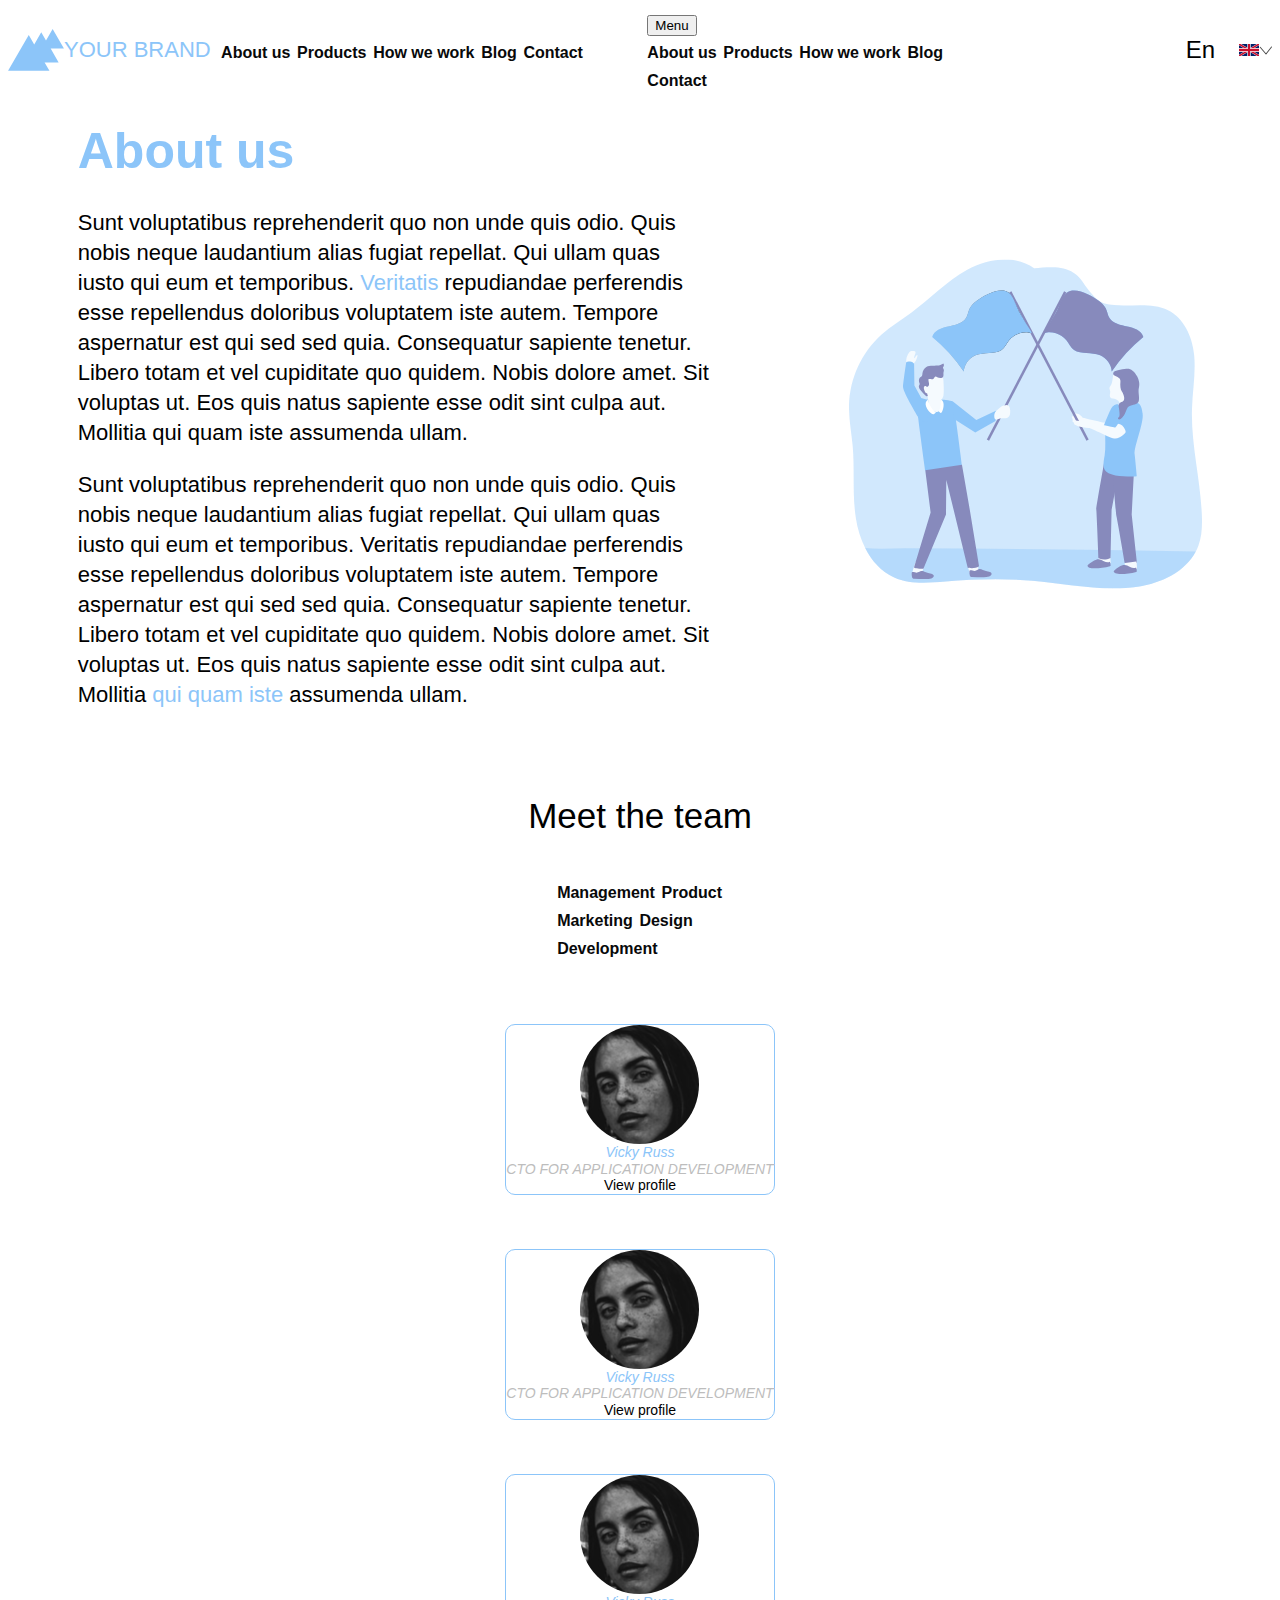
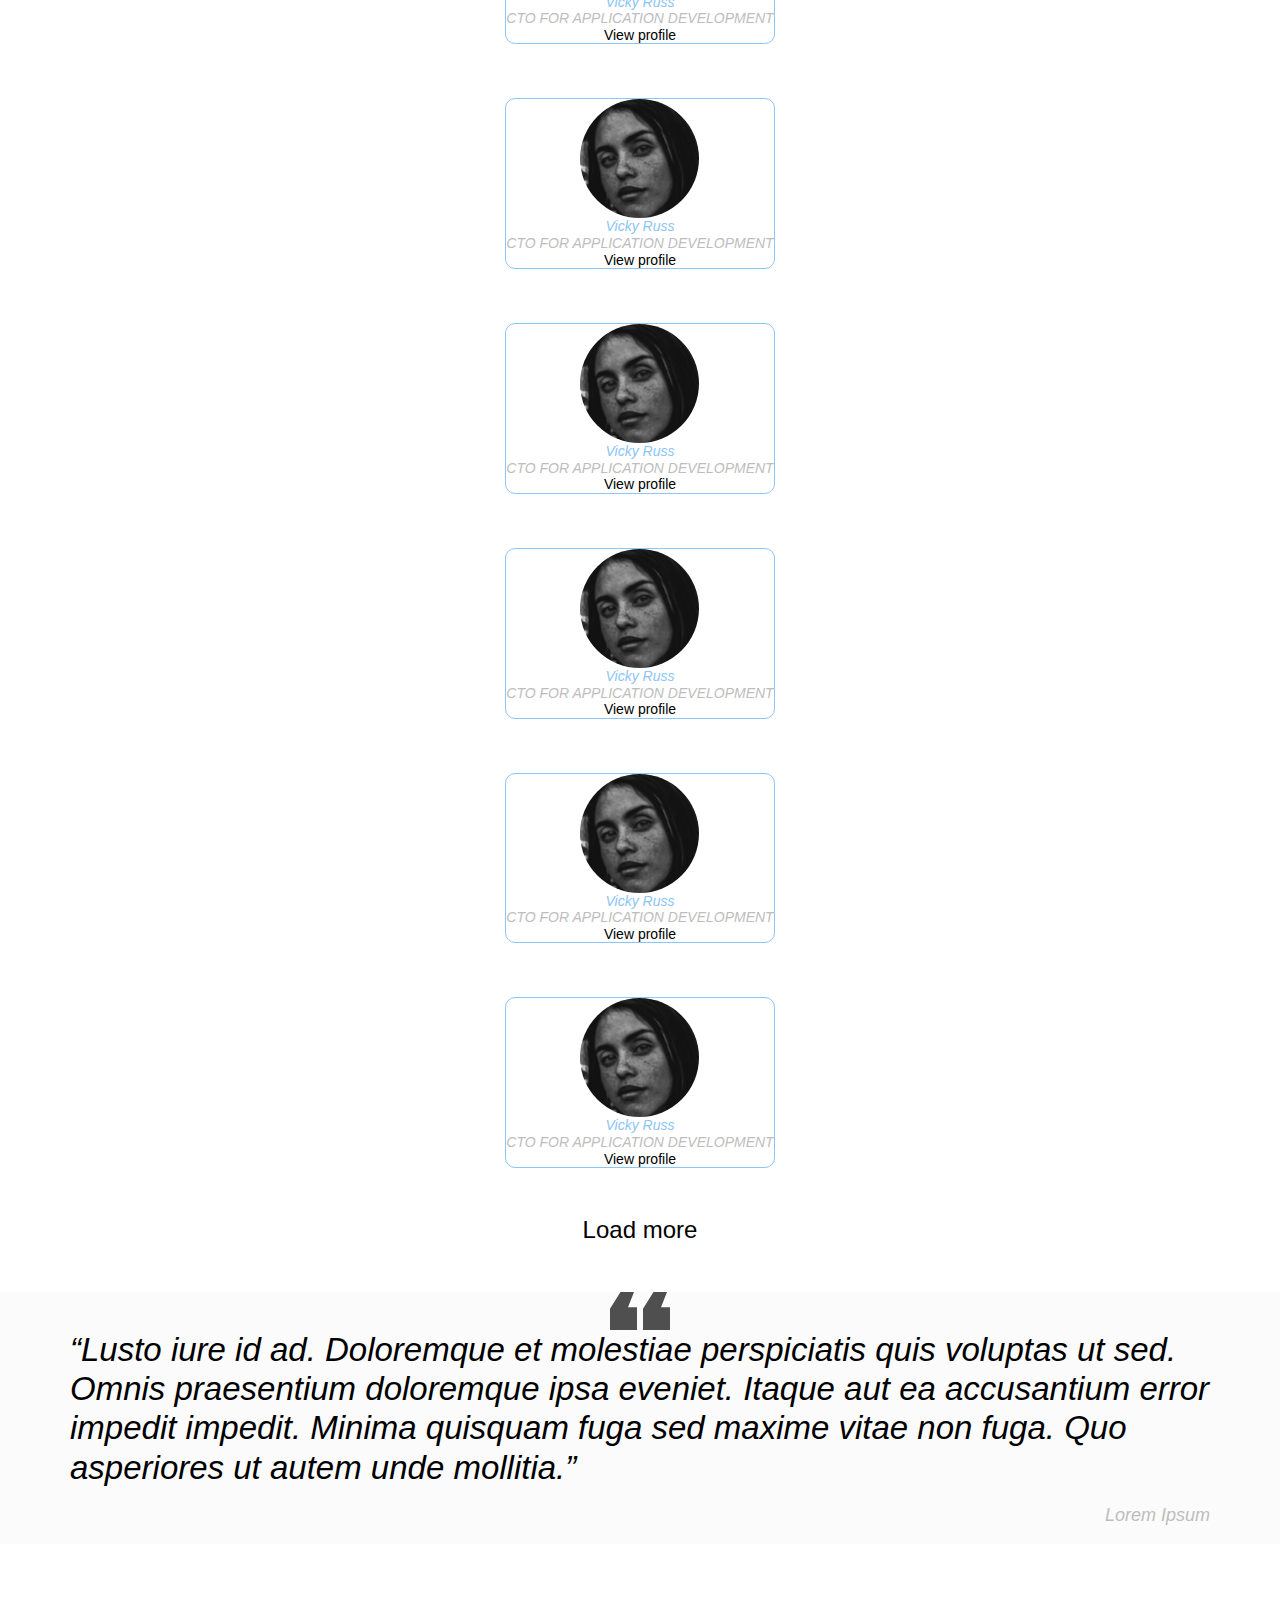
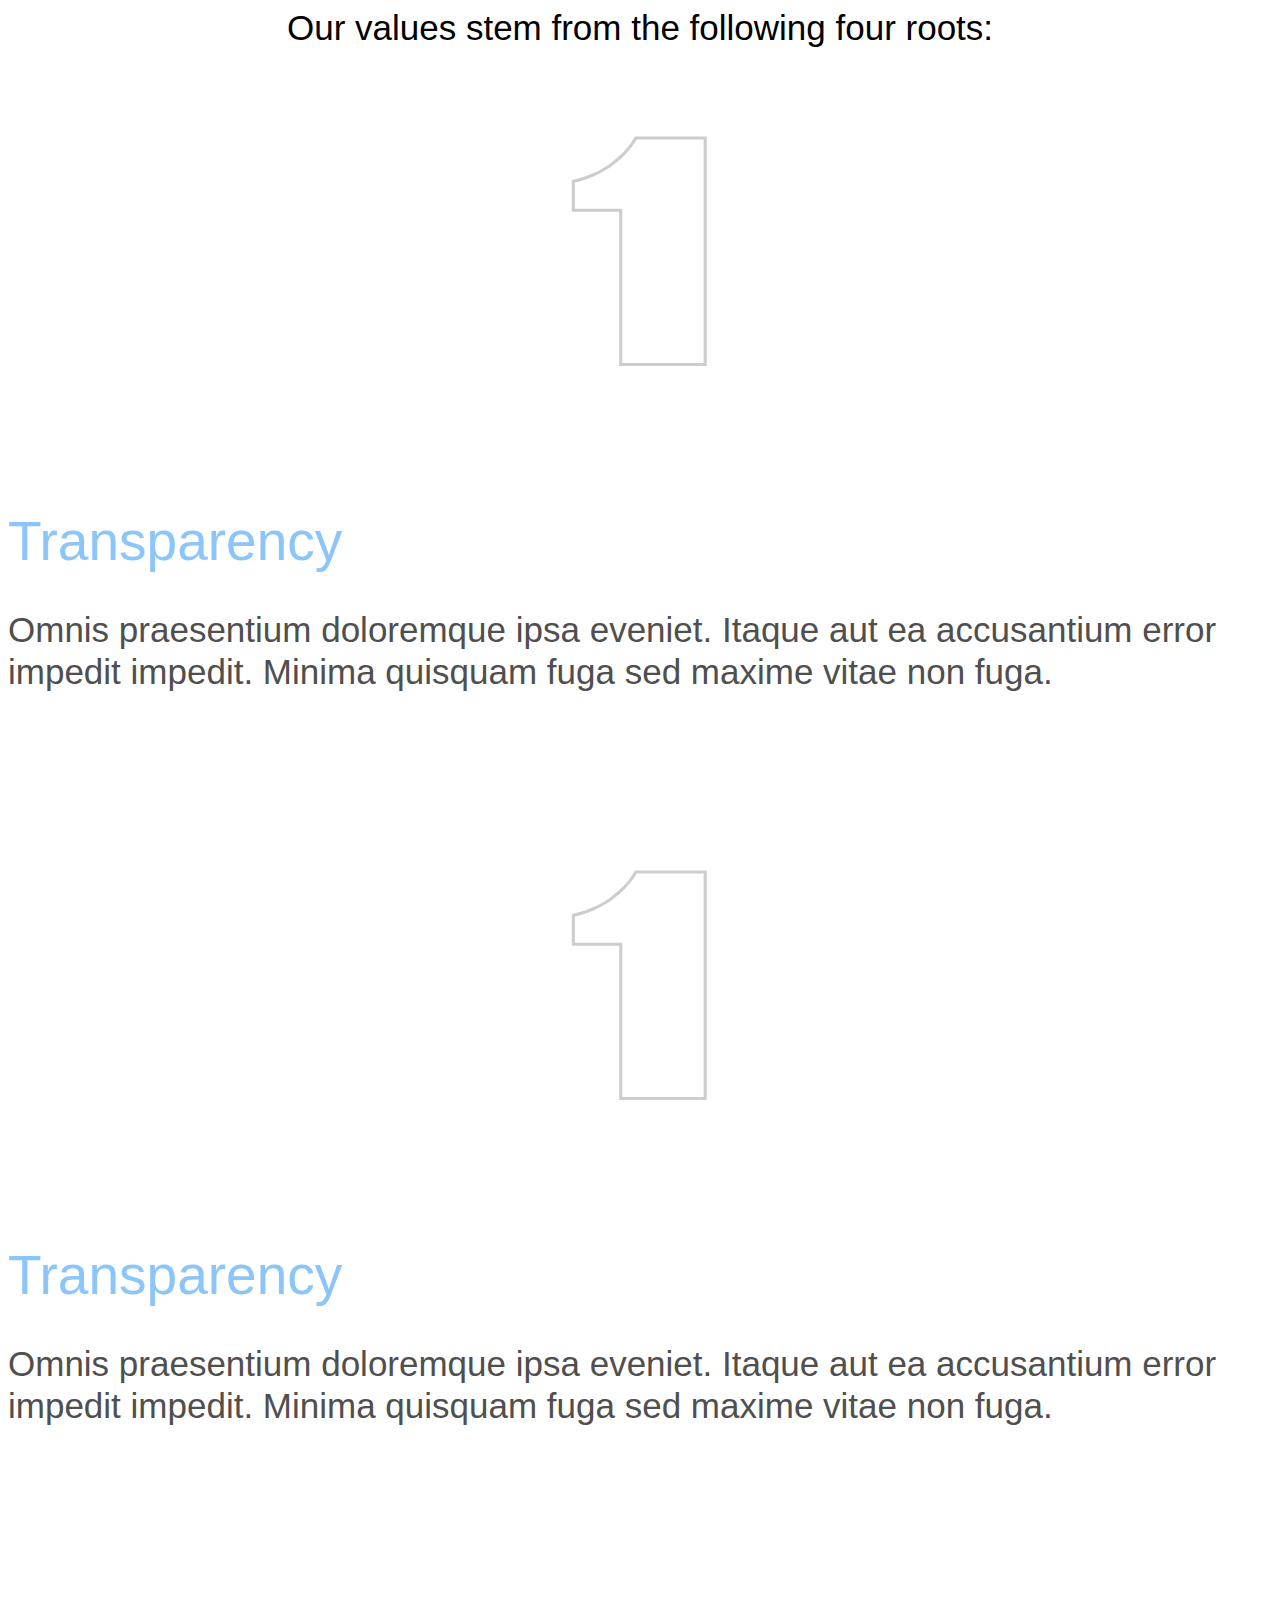
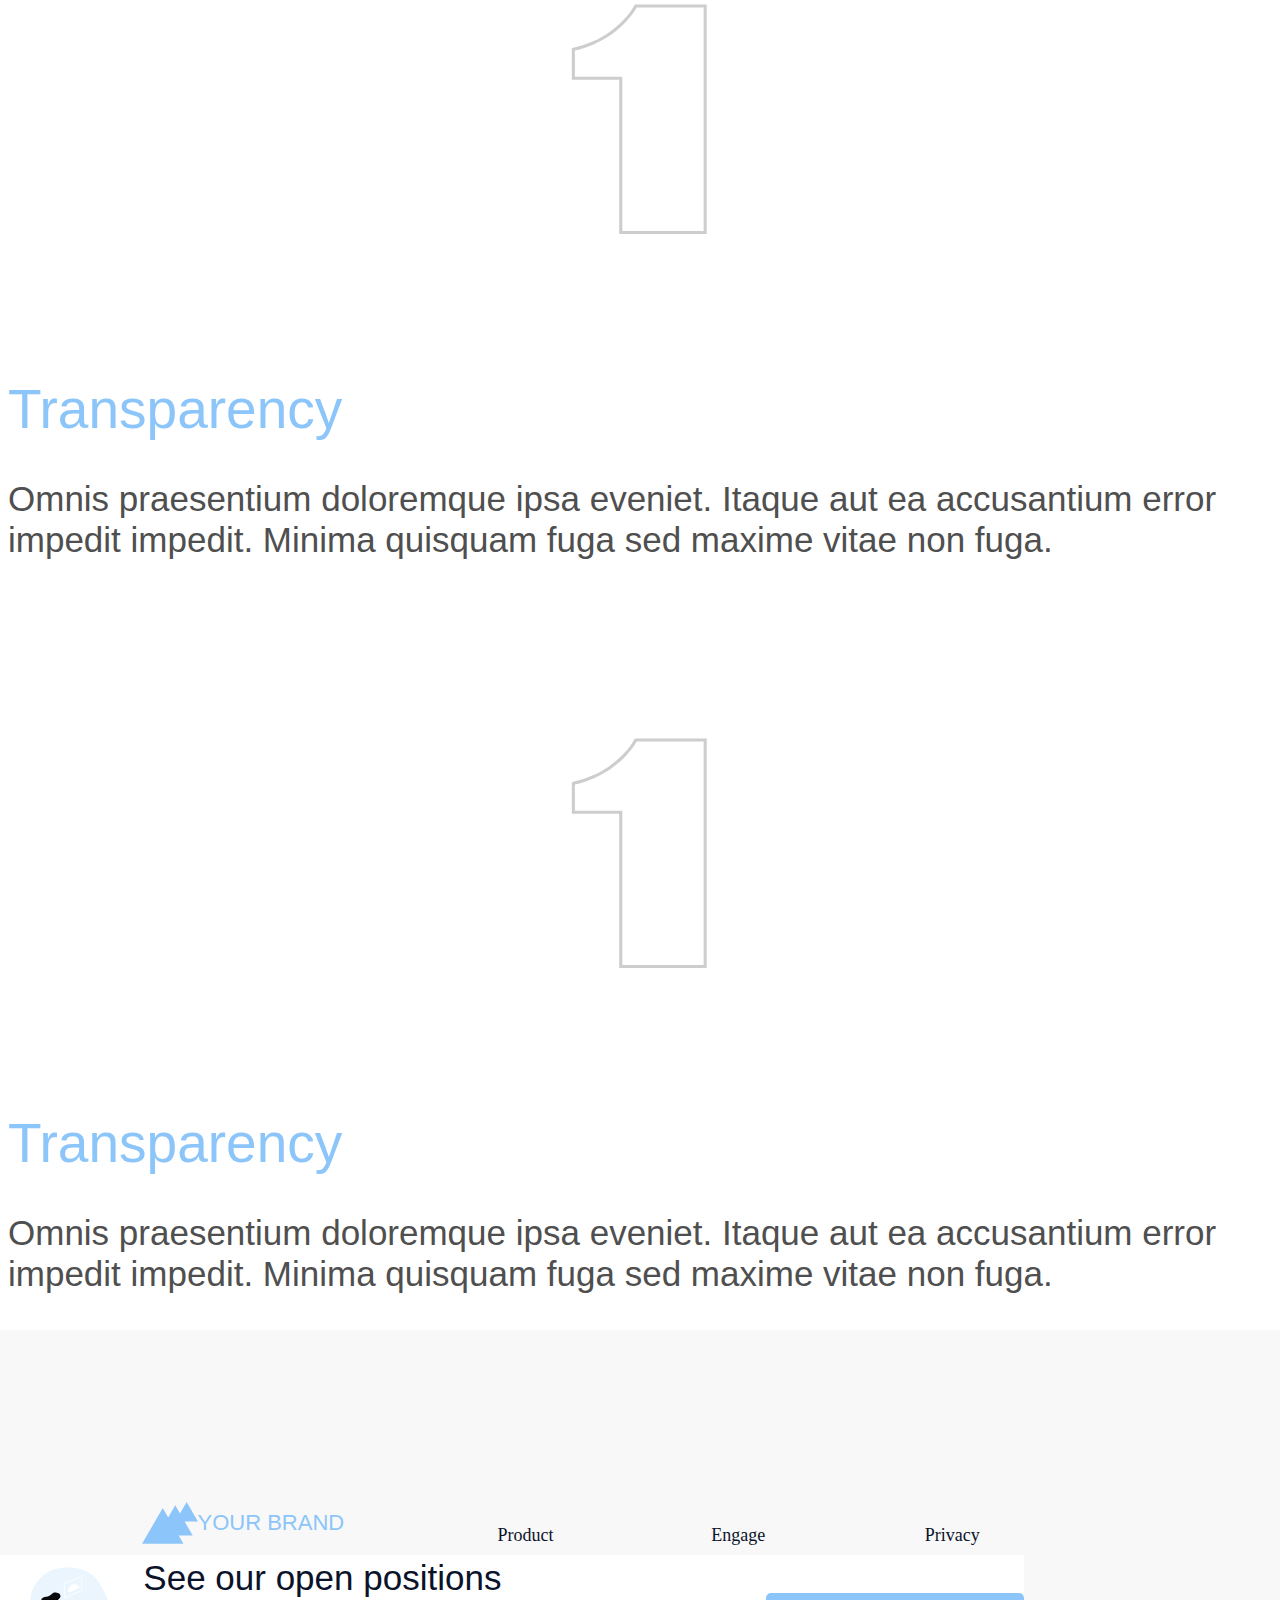
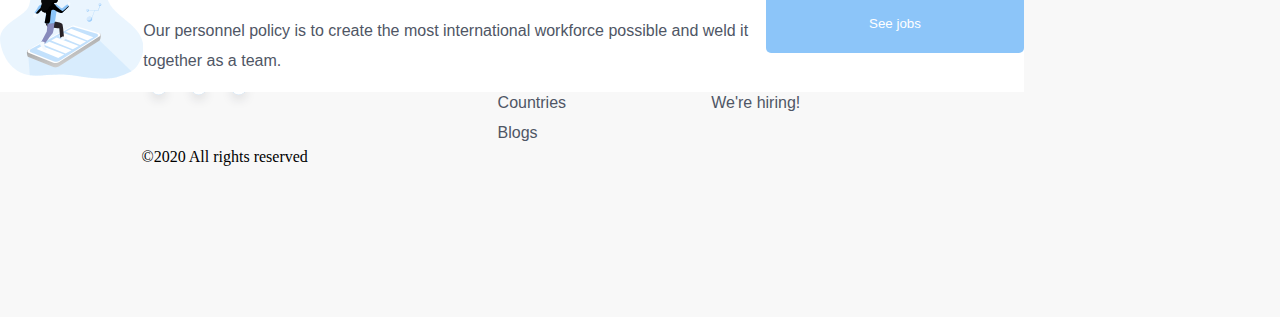
==== commit 658093de: "fix" ====
--- a/index.html
+++ b/index.html
@@ -21,6 +21,16 @@
                 <a href="#">How we work</a>
                 <a href="#">Blog</a>
                 <a href="#">Contact</a>
+            </div>
+            <div class="hidden-menu">
+                <button class="drop-btn">Menu</button>
+                <div class="dropdown-content">
+                    <a href="#">About us</a>
+                    <a href="#">Products</a>
+                    <a href="#">How we work</a>
+                    <a href="#">Blog</a>
+                    <a href="#">Contact</a>
+                </div>
             </div>
             <div class="language">
                 <span class="mr-3">En</span>
@@ -312,7 +322,7 @@
                 <p>Load more</p>
             </div>
 
-            <div id="message mb-3">
+            <div class="message mb-3">
                 <div class="content-message">
                     <svg width="60" height="38" viewBox="0 0 60 38" fill="none" xmlns="http://www.w3.org/2000/svg">
                         <path d="M60 38H33V16.72L43.5 0H57L51 15.2H60V38ZM27 38H0V16.72L10.5 0H24L18 15.2H27V38Z" fill="#4F4F4F"/>
@@ -322,10 +332,10 @@
                 </div>      
             </div>
             <div class="set-element">
-                <p class="title mb-3">
+                <p class="title">
                     Our values stem from the following four roots:
                 </p>
-                <div class="content-value ">
+                <div class="content-value mt-6">
                     <div class="img-number">
                         <svg width="132" height="224" viewBox="0 0 132 224" fill="none" xmlns="http://www.w3.org/2000/svg">
                             <path opacity="0.4" fill-rule="evenodd" clip-rule="evenodd" d="M0 73.8535V42.9871L2.31543 42.4444C8.38855 41.021 14.2696 39.0767 19.9608 36.6112C25.7497 34.0482 31.1486 31.0637 36.1617 27.66C41.1713 24.1613 45.751 20.2411 49.9043 15.899L49.916 15.8868L49.9278 15.8748C54.1589 11.5496 57.7179 6.91001 60.6155 1.95605L61.4843 0.470703H131.391V224H46.1426V73.8535H0ZM49.1426 70.8535V221H128.391V3.4707H63.2051C60.1777 8.64648 56.4668 13.4805 52.0723 17.9727C47.7754 22.4648 43.0391 26.5176 37.8633 30.1309C32.6875 33.6465 27.1211 36.7227 21.1641 39.3594C15.3047 41.8984 9.25 43.9004 3 45.3652V70.8535H49.1426Z" fill="#828282"/>
@@ -373,7 +383,7 @@
                 </div>
             </div>
         </section>
-        <footer class="mt-6">
+        <footer>
             <div class="group-footer">
                 <div class="our-position">
                     <div class="img-our-position">
--- a/style.css
+++ b/style.css
@@ -1,23 +1,194 @@
-
-body{
+@media (max-width: 768px) {
+    body {
+        font-size: 14px;
+    } 
+    .container{
+        padding: 10px;
+        margin: 0 auto;
+    }
+    .about-us{
+        width: 100%;
+        display: flex;
+        flex-direction: column;
+    }
+    .content{
+        width: 100%;
+    }
+    .img-about-us{
+        width: 100%;
+    }
+    .member-team{
+        grid-template-columns: 100%;
+        grid-template-rows: repeat(8, 309px);
+    }
+    .content-value{
+        width: 100%;
+        grid-template-columns: 100%;
+        grid-template-rows: repeat(8, 230px );
+    }
+    .menu{
+        display: none;
+    }
+    .hidden-menu{
+        width: 25%;
+        position: relative;
+        display: inline-block;
+    }
+    .drop-btn{
+        background: gray;
+        font-size: 16px;
+        border: none;
+        border-radius: 5px;
+        color: white;
+        cursor: pointer;
+        width: 100%;
+    }
+    .drop-btn:hover  + .dropdown-content a{
+        color: blue;
+        display: block;
+    }
+    .drop-btn:hover + .dropdown-content a:hover{
+        color: white;
+    }
+    .dropdown-content{
+        display: none;
+        position: absolute;
+        z-index: 1;
+    }
+    .dropdown-content a{
+        display: none;
+    }
+    .hidden-menu .dropdown-content{
+        display: block;
+    }
+    .img-our-position{
+        width: 100%;
+    }
+    .our-position{
+        width: 100%;
+        display: flex;
+        flex-direction: column;
+        transform: translate(10%, -90%);
+    }
+    .cols{
+        width: 100%;
+    }
+    footer{
+        margin-top: 25rem;
+    }
+}
+
+@media (min-width: 769px) and (max-width: 1024px) {
+    body {
+        font-size: 16px;
+    }
+    .content{
+        width: 1 1 100%;
+    }
+}
+
+@media (min-width: 769px) and (max-width: 1024px) {
+    body {
+        font-size: 18px;
+    }
+    .container{
+        padding: 10px;
+    }
+    .about-us{
+        width: 100%;
+        display: flex;
+        flex-direction: column;
+    }
+    .content{
+        width: 100%;
+    }
+    .img-about-us{
+        width: 100%;
+    }
+    .content-value{
+        width: 80%;
+        grid-template-columns: 30% 70%;
+        grid-template-rows: 230px 230px 230px 230px;
+    }
+    .hidden-menu{
+        display: none;
+    }
     
 }
+
+@media (min-width: 1025px) and (max-width: 1200px) {
+    body {
+        font-size: 20px;
+    }
+    .content{
+        width: 50%;
+    }
+    .hidden-menu{
+        display: none;
+    }
+}
+
+@media (min-width: 1201px) and (max-width: 1400px) {
+    body {
+        font-size: 24px;
+    }
+    
+    .content{
+        width: 50%;
+    }
+}
+
+@media (min-width: 1401px) {
+    body {
+        font-size: 30px;
+    }
+    .container{
+        max-width: 1920px;
+        padding: 50px;
+    }
+    .content{
+        width: 50%;
+    }
+    .img-about-us{
+        width: 40%;
+    }
+    .member-team{
+        grid-template-columns: repeat(4, 1fr);
+        grid-template-rows: 309px 309px;
+    }
+    .hidden-menu{
+        display: none;
+        cursor: pointer;
+    }
+    .menu{
+        display: flex;
+        justify-content: space-between;
+    }
+    .cols{
+        width: 80%;
+    }
+    .our-position{
+        transform: translate(10%, -180%);
+    }
+    footer{
+        margin-top: 3rem;
+    }
+}
 .container{
-    max-width: 1440px;
     margin: 0 auto;
-    padding: 30px;
     font-family: "Rubik", sans-serif;
     display: flex;
     flex-direction: column;
     align-items: center;
 }
 header{
+    width: 100%;
     display: flex;
     justify-content: space-between;
     align-items: center;
 }
 .brand{
-    width: 100%;
+    width: 20%;
     display: flex;
     align-items: center;
 }
@@ -32,19 +203,16 @@
     line-height: 30px;
     color: #8CC5F9;
 }
-.menu{
-    width: 50%;
-    display: flex;
-    justify-content: space-between;
-}
-.menu a{
+
+a{
     font-family: "Rubik", sans-serif;
+    font-size: 16px;
     font-weight: 700;
     line-height: 18.96px;
     text-decoration: none;
     color: #08090A;
 }
-.menu a:hover{
+a:hover{
     color:  #8CC5F9;
 }
 .language{
@@ -54,25 +222,23 @@
     align-items: center;
 }
 .mr-3{
-    margin-right: 40px;
+    margin-right: 1.5rem;
 }
 .mb-3{
-    margin-bottom: 40px;
+    margin-bottom: 1.5rem;
 }
 .mt-3{
-    margin-top: 40px;
+    margin-top: 1.5rem;
 }
 .mt-6{
-    margin-top: 80px;
+    margin-top: 3rem;
 }
 .about-us{
-    font-family: "Rubik", sans-serif;
     display: flex;
     justify-content: space-around;
-    max-width: 1440px;
-}
-.content{
-    width: 50%;
+}
+.menu{
+    width: 40%;
 }
 .content > span{
     font-size: 50px;
@@ -88,9 +254,7 @@
 .content > p > span{
     color: #8CC5F9;
 }
-.img-about-us{
-    width: 40%;
-}
+
 .img-about-us svg{
     width: 100%;
     height: 100%;
@@ -109,8 +273,6 @@
 .member-team{
     margin-top: 40px;
     display: grid;
-    grid-template-columns: 20% 20% 20% 20%;
-    grid-template-rows: 309px 309px;
     gap: 30px;
     justify-content: center;
     align-content: center;
@@ -149,7 +311,7 @@
     line-height: 50px;
     color: #828282;
 }
-#message{
+.message{
     width: 100vw;
     background: #FBFBFB;
 }
@@ -162,11 +324,11 @@
     margin: 0 auto;
 }
 section{
+    width: 100%;
     display: flex;
     flex-direction: column;
     justify-content: space-around;
     align-items: center;
-    background: #FBFBFB;
 }
 .message svg{
     width: 60px;
@@ -188,10 +350,7 @@
     text-align: right;
 }
 .content-value{
-    width: 80%;
     display: grid;
-    grid-template-columns: 30% 70%;
-    grid-template-rows: 230px 230px 230px 230px;
     align-items: center;
     justify-items: center;
     row-gap: 143px;
@@ -225,10 +384,8 @@
     align-items: center;
     z-index: 1;
     background: #FFFFFF;
-    transform: translate(10%, -180%);
 }
 .img-our-position{
-    width: 20%;
     height: 134px;
 }
 .img-our-position > svg{
@@ -278,11 +435,9 @@
     height: 563.12px;
 }
 .cols{
-    width: 80%;
     display: flex;
     justify-content: center;
     align-items: flex-start;
-    
 }
 .col-1{
     width: 30%;
@@ -320,3 +475,6 @@
     font-family: Rubik;
     font-size: 16px;
 }
+.cols > .col-1 > .brand{
+    width: unset;
+}